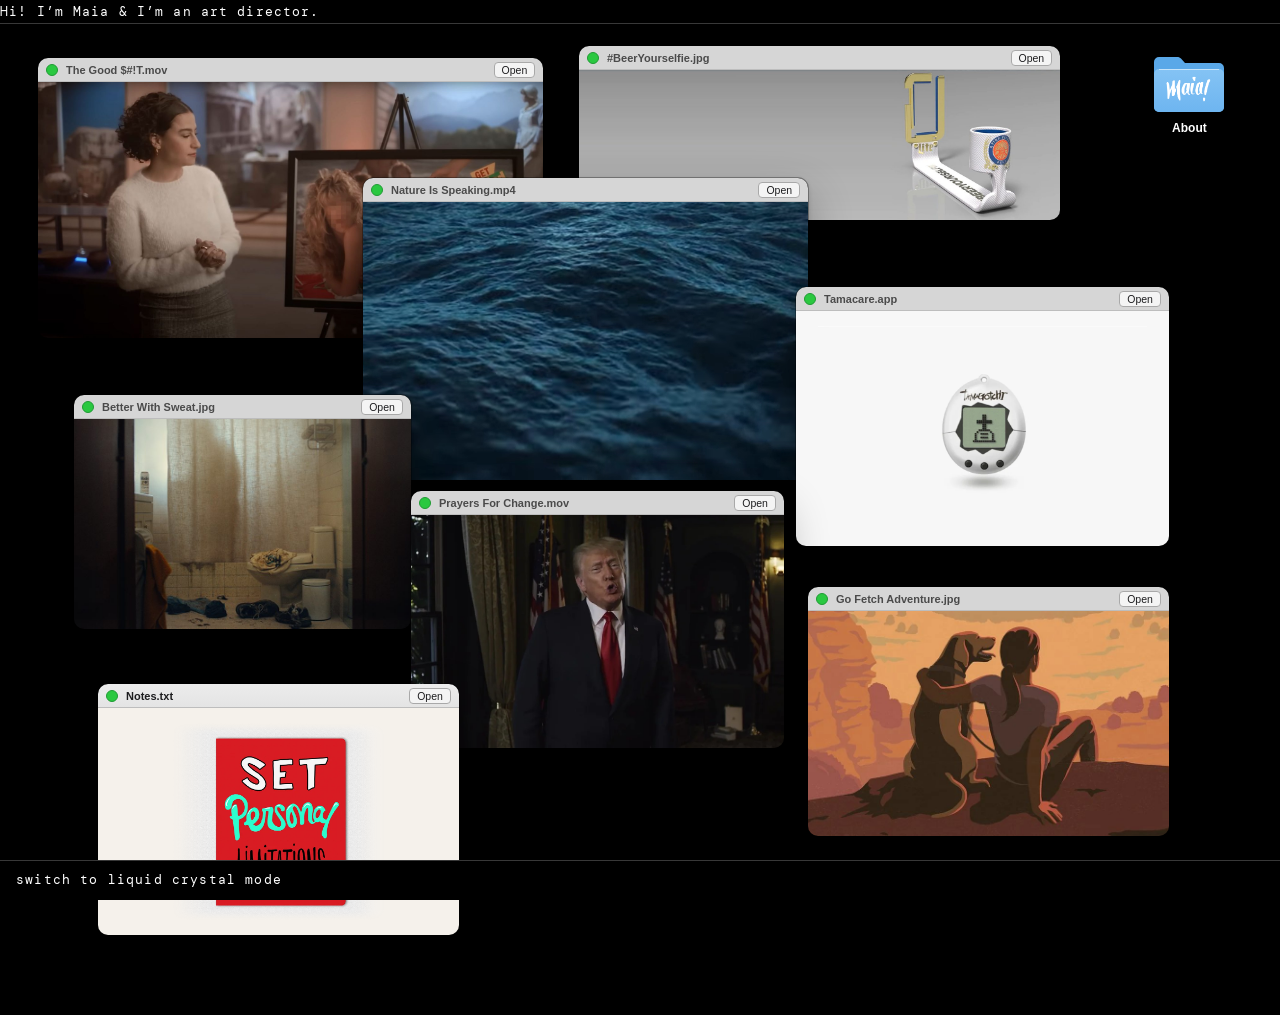
==== v2/index.html @ 5598dd08 "V2: remove the menu bar for now Co-Authored-By: Claude Opus 5.5 <noreply@anthropic.com> Claude-Sessi" ====
<!doctype html>
<html lang="en">
<head>
<meta charset="utf-8">
<meta name="viewport" content="width=device-width, initial-scale=1, viewport-fit=cover">
<title>Maia Swift Desktop</title>
<meta name="claude:viewport-fit-sides" content="cover">
<meta name="description" content="Portfolio of Maia Swift, art director. Version 2 test: every project is a window on a desktop.">
<meta name="robots" content="noindex">
<link rel="preconnect" href="https://fonts.googleapis.com">
<link rel="preconnect" href="https://fonts.gstatic.com" crossorigin>
<link href="https://fonts.googleapis.com/css2?family=DM+Mono:wght@400;500&display=swap" rel="stylesheet">
<link rel="icon" href="../favicon.ico" sizes="any">
<link rel="icon" href="../assets/icons/favicon.svg" type="image/svg+xml">
<style>
/* Layout: the site is a computer desktop. Each project is a window you can drag,
   resize or open full page; a MAIA! folder opens a TextEdit window with the About
   text. Two modes the visitor picks from the tab at the bottom, independent of the
   system theme: cathode ray (black desk, the default) and liquid crystal (inverted). */
:root {
  /* cathode ray mode */
  --desk: #000000;
  --ink: #1d1d1f;
  --muted: #6e6e73;
  --menu-fg: #1d1d1f;
  --glass: rgba(240,240,240,.94);
  --hover: rgba(0,0,0,.08);
  --chrome: #e4e4e4;
  --chrome-top: #ececec;
  --chrome-dim: #d6d6d6;
  --chrome-edge: #bdbdbd;
  --bar-fg: #4a4a4a;
  --bar-fg-front: #1d1d1f;
  --btn-bg: #f4f4f4;
  --btn-bg-hover: #ffffff;
  --btn-edge: #a9a9a9;
  --paper: #ffffff;
  --paper-fg: #111111;
  --tools: #f3f3f3;
  --tools-edge: #d0d0d0;
  --tools-fg: #3a3a3a;
  --art-filter: none;
  --art-blend: multiply;
  --select: #2f6fe4;
  --folder-back: #5aa8e8;
  --folder-front: #84c3f4;
  --folder-front-2: #6eb5f0;
  --folder-line: rgba(255,255,255,.55);
  --folder-mark: #ffffff;
  --label-fg: #ffffff;
  --tab-bg: #000000;
  --tab-fg: #ffffff;
  --tab-edge: rgba(255,255,255,.22);
  --shadow: 0 18px 44px rgba(0,0,0,.30), 0 2px 6px rgba(0,0,0,.16);
  --shadow-lift: 0 30px 70px rgba(0,0,0,.38), 0 4px 12px rgba(0,0,0,.18);
  --font-ui: -apple-system, BlinkMacSystemFont, "SF Pro Text", "Helvetica Neue", Helvetica, Arial, sans-serif;
  --font-doc: "Helvetica Neue", Helvetica, Arial, sans-serif;
  --font-type: "DM Mono", "Courier New", monospace;
  --menu-h: 0px;     /* menu bar removed for now */
  --ticker-h: 24px;
  color-scheme: light;
}
/* liquid crystal mode: everything inverted */
:root[data-mode="lcd"] {
  --desk: #ffffff;
  --ink: #f2f2f2;
  --muted: #a1a1a6;
  --menu-fg: #f2f2f2;
  --glass: rgba(22,22,24,.94);
  --hover: rgba(255,255,255,.12);
  --chrome: #2f2f31;
  --chrome-top: #3a3a3c;
  --chrome-dim: #262628;
  --chrome-edge: #111113;
  --bar-fg: #9a9a9e;
  --bar-fg-front: #f2f2f2;
  --btn-bg: #3a3a3c;
  --btn-bg-hover: #48484a;
  --btn-edge: #5a5a5e;
  --paper: #121212;
  --paper-fg: #ededed;
  --tools: #1e1e20;
  --tools-edge: #000000;
  --tools-fg: #d0d0d0;
  --art-filter: invert(1);
  --art-blend: screen;
  --label-fg: #000000;
  --tab-bg: #ffffff;
  --tab-fg: #000000;
  --tab-edge: rgba(0,0,0,.18);
}
*, *::before, *::after { box-sizing: border-box; }
html { -webkit-text-size-adjust: 100%; overflow-x: clip; }
[hidden] { display: none !important; }
body {
  margin: 0;
  min-height: 100vh;
  background: var(--desk);
  color: var(--ink);
  font-family: var(--font-ui);
  transition: background-color .3s ease;
  overflow-x: hidden;
}
img, video { display: block; max-width: 100%; }
button { font: inherit; color: inherit; }

/* ---------- Wallpaper ---------- */
.wall { position: fixed; inset: 0; z-index: 0; overflow: hidden; background: var(--desk); transition: background-color .3s ease; }
.wall img {
  position: absolute; inset: 0;
  width: 100%; height: 100%;
  max-width: none;
  object-fit: cover;
  opacity: 0;
  transition: opacity 1.6s ease;
}
.wall img.is-on { opacity: 1; }

/* ---------- Top: running text + menu bar ---------- */
.top {
  position: sticky;
  top: 0;
  z-index: 100000;
}
.ticker {
  height: calc(var(--ticker-h) + env(safe-area-inset-top, 0px));
  padding-top: env(safe-area-inset-top, 0px);
  overflow: hidden;
  background: var(--tab-bg);
  color: var(--tab-fg);
  border-bottom: 0.5px solid var(--tab-edge);
  font-family: var(--font-type);
  font-size: 12.5px;
  letter-spacing: .09em;
  white-space: nowrap;
  transition: background-color .3s ease;
}
.ticker__track {
  display: inline-flex;
  height: var(--ticker-h);
  align-items: center;
  will-change: transform;
  animation: ticker var(--ticker-dur, 30s) linear infinite;
}
.ticker__item { padding-right: 6em; }
@keyframes ticker { from { transform: translateX(0); } to { transform: translateX(-50%); } }
@media (prefers-reduced-motion: reduce) {
  .ticker__track { animation: none; padding-left: max(16px, env(safe-area-inset-left, 0px)); }
}
.menu {
  display: flex;
  align-items: center;
  gap: 18px;
  height: var(--menu-h);
  padding-left: max(16px, env(safe-area-inset-left, 0px));
  padding-right: max(16px, env(safe-area-inset-right, 0px));
  background: var(--glass);
  backdrop-filter: blur(20px) saturate(1.4);
  -webkit-backdrop-filter: blur(20px) saturate(1.4);
  font-size: 13px;
  white-space: nowrap;
  color: var(--menu-fg);
}
.menu__logo {
  width: 44px; height: 24px; flex: none;
  background: var(--menu-fg);
  -webkit-mask: url("../assets/maia.png") center / contain no-repeat;
  mask: url("../assets/maia.png") center / contain no-repeat;
}
.menu__name { font-weight: 700; }
.menu__item {
  background: none; border: 0; padding: 2px 8px; margin: 0 -8px;
  border-radius: 4px; cursor: pointer;
}
.menu__item:hover { background: var(--hover); }
.menu__spacer { flex: 1 1 auto; }
.menu__hint { color: var(--muted); }
.menu__clock { font-variant-numeric: tabular-nums; }
@media (max-width: 700px) {
  .menu { gap: 14px; font-size: 12.5px; }
  .menu__name, .menu__hint, .menu__role { display: none; }
}

/* ---------- Desk ---------- */
.desk {
  position: relative;
  z-index: 1;
  margin-left: max(16px, env(safe-area-inset-left, 0px), 3vw);
  margin-right: max(16px, env(safe-area-inset-right, 0px), 3vw);
  margin-top: 22px;
  min-height: calc(100vh - var(--menu-h) - 60px);
}

/* ---------- Desktop icon: the MAIA! folder ---------- */
.icon {
  position: absolute;
  top: 0; left: 0;
  z-index: 5;
  width: 104px;
  touch-action: none;
  display: flex;
  flex-direction: column;
  align-items: center;
  gap: 4px;
  padding: 6px 4px;
  background: none;
  border: 0;
  border-radius: 8px;
  cursor: pointer;
  user-select: none;
  -webkit-user-select: none;
}
.icon__folder { position: relative; width: 78px; height: 64px; }
.icon__folder svg { width: 100%; height: 100%; display: block; filter: drop-shadow(0 2px 3px rgba(0,0,0,.25)); }
.icon__mark {
  position: absolute;
  left: 50%; top: 58%;
  width: 46px; height: 25px;
  transform: translate(-50%, -50%);
  background: var(--folder-mark);
  -webkit-mask: url("../assets/maia.png") center / contain no-repeat;
  mask: url("../assets/maia.png") center / contain no-repeat;
}
.icon__label {
  font-size: 12px;
  font-weight: 600;
  color: var(--label-fg);
  padding: 1px 6px;
  border-radius: 4px;
  line-height: 1.3;
}
.icon.is-selected .icon__folder { background: var(--hover); outline: 1px solid var(--tab-edge); border-radius: 6px; }
.icon.is-selected .icon__label { background: var(--select); color: #fff; }
.icon.is-dragging { cursor: grabbing; }
.icon.is-dragging .icon__folder { opacity: .85; }
.icon:focus-visible { outline: 2px solid var(--select); outline-offset: 2px; }

/* ---------- Windows ---------- */
.win {
  position: absolute;
  top: 0; left: 0;
  display: flex;
  flex-direction: column;
  border-radius: 10px;
  overflow: hidden;
  background: #000;
  box-shadow: var(--shadow);
  outline: 0.5px solid rgba(0,0,0,.3);
  transition: box-shadow .2s ease, width .25s ease, transform .25s ease;
  will-change: transform;
}
.win.is-dragging { box-shadow: var(--shadow-lift); transition: box-shadow .2s ease; }
.win.is-dragging, .win.is-dragging .win__bar { cursor: grabbing; }

.win__bar {
  flex: none;
  display: flex;
  align-items: center;
  gap: 8px;
  height: 24px;
  padding: 0 8px;
  background: var(--chrome-dim);
  border-bottom: 0.5px solid var(--chrome-edge);
  font-size: 11px;
  font-weight: 600;
  color: var(--bar-fg);
  cursor: grab;
  user-select: none;
  -webkit-user-select: none;
  touch-action: none;
}
.win.is-front .win__bar { background: linear-gradient(var(--chrome-top), var(--chrome)); color: var(--bar-fg-front); }
.win__max {
  flex: none;
  position: relative;
  z-index: 4;                    /* above the corner resize handle */
  width: 12px; height: 12px;
  padding: 0;
  border: 0.5px solid #1f9a33;
  border-radius: 50%;
  background: #2ac840;
  cursor: pointer;
}
.win__max::before {              /* hit area for fingers */
  content: ""; position: absolute; inset: -8px;
}
.win__max:hover { background: #33d64a; }
.win__max:focus-visible { outline: 2px solid var(--select); outline-offset: 2px; }

/* Full page: the window fills the screen below the menu bar */
.win.is-full {
  position: fixed;
  top: calc(var(--ticker-h) + var(--menu-h) + env(safe-area-inset-top, 0px));
  left: 0; right: 0;
  bottom: calc(38px + env(safe-area-inset-bottom, 0px));   /* stops above the mode tab */
  width: auto !important;
  height: auto !important;
  transform: none !important;
  border-radius: 0;
  z-index: 99999 !important;
  transition: none;
}
.win.is-full .rz { display: none; }
.win.is-full .win__bar { cursor: default; }
.win.is-full .win__body { flex: 1 1 auto; min-height: 0; display: flex; align-items: center; justify-content: center; }
.win.is-full .win__body img, .win.is-full .win__body video { width: 100%; height: 100%; object-fit: contain; }
.win.is-full .win__body--product img { padding: 3%; }
.win--doc.is-full .doc__page { flex: 1 1 auto; min-height: 0; max-height: none; }
body.has-full { overflow: hidden; }
.win__name {
  flex: 1 1 auto;
  min-width: 0;
  white-space: nowrap;
  overflow: hidden;
  text-overflow: ellipsis;
}
.win__open {
  flex: none;
  position: relative;
  z-index: 4;
  font-weight: 500;
  font-size: 10.5px;
  color: var(--bar-fg-front);
  text-decoration: none;
  padding: 1px 7px;
  border-radius: 4px;
  border: 0.5px solid var(--btn-edge);
  background: var(--btn-bg);
}
.win__open:hover { background: var(--btn-bg-hover); }
.win__open:focus-visible, .menu__item:focus-visible {
  outline: 2px solid var(--select);
  outline-offset: 2px;
}

.win__body { position: relative; display: block; background: var(--backdrop, #000); cursor: pointer; }
.win__body img, .win__body video {
  width: 100%;
  height: auto;
  pointer-events: none;
  user-select: none;
  -webkit-user-drag: none;
}
.win__body--product img { padding: 4% 6%; }

/* ---------- TextEdit window ---------- */
.win--doc { background: var(--paper); }
.doc__tools {
  flex: none;
  display: flex;
  align-items: center;
  gap: 10px;
  height: 30px;
  padding: 0 10px;
  background: var(--tools);
  border-bottom: 0.5px solid var(--tools-edge);
  font-size: 11px;
  color: var(--tools-fg);
  overflow: hidden;
  white-space: nowrap;
  user-select: none;
  -webkit-user-select: none;
}
.doc__pick {
  border: 0.5px solid var(--btn-edge);
  border-radius: 4px;
  background: var(--paper);
  padding: 1px 6px;
}
.doc__pick::after { content: " \2304"; color: #888; }
.doc__fmt { display: inline-flex; gap: 8px; font-family: Georgia, serif; font-size: 12px; }
.doc__page {
  padding: 22px 26px 26px;
  max-height: min(62vh, 560px);
  overflow: auto;
  font-family: var(--font-doc);
  font-size: 13px;
  line-height: 1.55;
  color: var(--paper-fg);
  background: var(--paper);
  user-select: text;
}
.doc__page p { margin: 0 0 1em; max-width: 62ch; }
.doc__page p:last-child { margin-bottom: 0; }
.doc__page a { color: inherit; }
.doc__head { font-weight: 700; }
.doc__art { width: min(220px, 55%); height: auto; mix-blend-mode: var(--art-blend); filter: var(--art-filter); margin: 0 0 14px; }

/* ---------- Resize handles on every edge and corner ---------- */
.rz { position: absolute; z-index: 3; touch-action: none; }
.rz--n, .rz--s { left: 12px; right: 12px; height: 8px; }
.rz--e, .rz--w { top: 12px; bottom: 12px; width: 8px; }
.rz--n { top: 0; cursor: ns-resize; }
.rz--s { bottom: 0; cursor: ns-resize; }
.rz--e { right: 0; cursor: ew-resize; }
.rz--w { left: 0; cursor: ew-resize; }
.rz--ne, .rz--nw, .rz--se, .rz--sw { width: 16px; height: 16px; }
.rz--ne { top: 0; right: 0; cursor: nesw-resize; }
.rz--sw { bottom: 0; left: 0; cursor: nesw-resize; }
.rz--nw { top: 0; left: 0; cursor: nwse-resize; }
.rz--se { bottom: 0; right: 0; cursor: nwse-resize; }
@media (pointer: coarse) {            /* bigger targets for fingers */
  .rz--n, .rz--s { height: 14px; }
  .rz--e, .rz--w { width: 14px; }
  .rz--ne, .rz--nw, .rz--se, .rz--sw { width: 26px; height: 26px; }
}
.win.is-resizing { transition: none; box-shadow: var(--shadow-lift); }
body.is-resizing, body.is-resizing * { user-select: none; -webkit-user-select: none; }
/* The About window can be resized freely; its page fills whatever height it has */
.win--doc.is-sized .doc__page { flex: 1 1 auto; min-height: 0; max-height: none; }

/* ---------- Mode tab at the bottom ---------- */
.mode {
  position: fixed;
  left: 0; right: 0; bottom: 0;
  z-index: 100000;
  display: flex;
  padding-top: 8px;
  padding-bottom: calc(10px + env(safe-area-inset-bottom, 0px));
  padding-left: max(16px, env(safe-area-inset-left, 0px));
  padding-right: max(16px, env(safe-area-inset-right, 0px));
  background: var(--tab-bg);
  border-top: 0.5px solid var(--tab-edge);
  border-radius: 0 0 18px 18px;
  transition: background-color .3s ease;
}
.mode__btn {
  background: none;
  border: 0;
  padding: 2px 0;
  font-family: var(--font-type);
  font-size: 13px;
  letter-spacing: .09em;
  color: var(--tab-fg);
  cursor: pointer;
  text-underline-offset: 4px;
}
.mode__btn:hover { text-decoration: underline; }
.mode__btn:focus-visible { outline: 2px solid var(--select); outline-offset: 3px; }

@media (prefers-reduced-motion: reduce) {
  .win, .wall img { transition: none; }
}
</style>
</head>
<body>
  <div class="wall" id="wall" aria-hidden="true">
    <!-- Plain black for now. To bring the rotating wallpapers back, uncomment:
    <img class="is-on" src="wallpapers/canyon.jpg" alt="" width="1440" height="900">
    <img src="wallpapers/tree.jpg" alt="" width="1440" height="900" loading="lazy">
    <img src="wallpapers/snow.jpg" alt="" width="1440" height="900" loading="lazy">
    <img src="wallpapers/family.jpg" alt="" width="1440" height="900" loading="lazy">
    -->
  </div>

  <header class="top">
  <div class="ticker" role="marquee" aria-label="Hi! I&rsquo;m Maia &amp; I&rsquo;m an art director. Poetic computation is when technology is used for critical thinking and aesthetic computing.">
    <div class="ticker__track" id="tickerTrack" aria-hidden="true"></div>
  </div>
  <!-- Menu bar removed for now; a new idea for this spot to come. -->
  </header>

  <main class="desk" id="desk" aria-label="Projects">
    <button class="icon" id="folder" type="button" aria-label="Open About">
      <span class="icon__folder" aria-hidden="true">
        <svg viewBox="0 0 78 64">
          <path d="M4 10a5 5 0 0 1 5-5h18c2 0 3 .6 4.2 1.8L35 11h34a5 5 0 0 1 5 5v39a5 5 0 0 1-5 5H9a5 5 0 0 1-5-5z" fill="var(--folder-back)"/>
          <defs><linearGradient id="ff" x1="0" y1="0" x2="0" y2="1"><stop offset="0" stop-color="var(--folder-front)"/><stop offset="1" stop-color="var(--folder-front-2)"/></linearGradient></defs>
          <path d="M4 22a5 5 0 0 1 5-5h60a5 5 0 0 1 5 5v33a5 5 0 0 1-5 5H9a5 5 0 0 1-5-5z" fill="url(#ff)"/>
          <path d="M9 17.5h60" stroke="var(--folder-line)" stroke-width="1"/>
        </svg>
        <span class="icon__mark"></span>
      </span>
      <span class="icon__label">About</span>
    </button>

    <article class="win" data-id="good">
      <div class="win__bar"><button class="win__max" type="button" aria-label="Full page" aria-pressed="false"></button>
        <span class="win__name">The Good $#!T.mov</span>
        <a class="win__open" href="../projects/the-good-shit.html">Open</a></div>
      <a class="win__body" href="../projects/the-good-shit.html" tabindex="-1"><img src="../assets/projects/the-good-shit.jpg" alt="The Good $#!T: a history lesson, but make it Miller Time" width="1600" height="812"></a>
    </article>

    <article class="win" data-id="nature">
      <div class="win__bar"><button class="win__max" type="button" aria-label="Full page" aria-pressed="false"></button>
        <span class="win__name">Nature Is Speaking.mp4</span>
        <a class="win__open" href="../projects/nature-is-speaking.html">Open</a></div>
      <a class="win__body" href="../projects/nature-is-speaking.html" tabindex="-1">
        <video autoplay muted loop playsinline preload="auto" poster="../assets/projects/nature-is-speaking.jpg" width="750" height="468" aria-label="Nature Is Speaking">
          <source src="../assets/projects/nature-is-speaking.webm" type="video/webm">
          <source src="../assets/projects/nature-is-speaking.mp4" type="video/mp4">
        </video></a>
    </article>

    <article class="win" data-id="beer">
      <div class="win__bar"><button class="win__max" type="button" aria-label="Full page" aria-pressed="false"></button>
        <span class="win__name">#BeerYourselfie.jpg</span>
        <a class="win__open" href="../projects/beeryourselfie.html">Open</a></div>
      <a class="win__body" href="../projects/beeryourselfie.html" tabindex="-1"><img src="../assets/projects/beeryourselfie.jpg" alt="#BeerYourselfie: a selfie stick with a beer on it" width="1500" height="468"></a>
    </article>

    <article class="win" data-id="sweat">
      <div class="win__bar"><button class="win__max" type="button" aria-label="Full page" aria-pressed="false"></button>
        <span class="win__name">Better With Sweat.jpg</span>
        <a class="win__open" href="../projects/better-with-sweat.html">Open</a></div>
      <a class="win__body" href="../projects/better-with-sweat.html" tabindex="-1"><img src="../assets/projects/better-with-sweat.jpg" alt="Better With Sweat: the best reward for hard work" width="750" height="468"></a>
    </article>

    <article class="win" data-id="prayers">
      <div class="win__bar"><button class="win__max" type="button" aria-label="Full page" aria-pressed="false"></button>
        <span class="win__name">Prayers For Change.mov</span>
        <a class="win__open" href="../projects/prayers-for-change.html">Open</a></div>
      <a class="win__body" href="../projects/prayers-for-change.html" tabindex="-1"><img src="../assets/projects/prayers-for-change.jpg" alt="Prayers For Change: now thoughts and prayers can create real change" width="1000" height="625"></a>
    </article>

    <article class="win" data-id="tama">
      <div class="win__bar"><button class="win__max" type="button" aria-label="Full page" aria-pressed="false"></button>
        <span class="win__name">Tamacare.app</span>
        <a class="win__open" href="../projects/tamacare.html">Open</a></div>
      <a class="win__body win__body--product" href="../projects/tamacare.html" tabindex="-1" style="--backdrop:#f7f7f7"><img src="../assets/projects/tamacare.png" alt="Tamacare: a digital resource for virtual parents" width="1000" height="625"></a>
    </article>

    <article class="win" data-id="fetch">
      <div class="win__bar"><button class="win__max" type="button" aria-label="Full page" aria-pressed="false"></button>
        <span class="win__name">Go Fetch Adventure.jpg</span>
        <a class="win__open" href="../projects/go-fetch-adventure.html">Open</a></div>
      <a class="win__body" href="../projects/go-fetch-adventure.html" tabindex="-1"><img src="../assets/projects/go-fetch-adventure.jpg" alt="Go Fetch Adventure: this isn't a pound, it's a vacation destination" width="750" height="468"></a>
    </article>

    <article class="win" data-id="notes">
      <div class="win__bar"><button class="win__max" type="button" aria-label="Full page" aria-pressed="false"></button>
        <span class="win__name">Notes.txt</span>
        <a class="win__open" href="../projects/notes.html">Open</a></div>
      <a class="win__body win__body--product" href="../projects/notes.html" tabindex="-1" style="--backdrop:#f5f1eb"><img src="../assets/projects/notes.png" alt="Notes: daily reminders turned full-on philosophy" width="1148" height="717"></a>
    </article>

    <article class="win win--doc" data-id="about" hidden aria-label="About Maia">
      <div class="win__bar"><button class="win__max" type="button" aria-label="Full page" aria-pressed="false"></button>
        <span class="win__name">About Maia.rtf</span></div>
      <div class="doc__tools" aria-hidden="true">
        <span class="doc__pick">Helvetica Neue</span>
        <span class="doc__pick">Regular</span>
        <span class="doc__pick">13</span>
        <span class="doc__fmt"><b>B</b><i>I</i><u>U</u></span>
      </div>
      <div class="doc__page">
        <img class="doc__art" src="../assets/side.png" alt="Line drawing of Maia in sunglasses" width="900" height="695" loading="lazy">
        <p class="doc__head">I&rsquo;m an art director &amp; this is my portfolio.</p>
        <p>Born into a family of artists and writers sparked a lifelong obsession with the human&nbsp;condition.</p>
        <p>Outside of advertising I host figure drawing classes, curate heirlooms, wander off-grid, and get into &lsquo;good&nbsp;trouble.&rsquo;</p>
        <p>I started my career at TBWA\MAL under the direction of Lee Clow after being awarded the &lsquo;Lee Clow Endowed&rsquo; scholarship at Art Center College of Design in Pasadena, and eventually joined the team at Chiat\Day in LA. Since then, I&rsquo;ve popped over to the East Coast, working at JWT, Digitas, DDB, Grey NY, and remote gigs across the UK and&nbsp;Europe.</p>
        <p>Say hi: <a href="mailto:maia.swift@gmail.com">maia.swift@gmail.com</a></p>
      </div>
    </article>
  </main>


<footer class="mode">
    <button class="mode__btn" id="modeBtn" type="button">switch to liquid crystal mode</button>
  </footer>

<script>
/* Running text across the top. Lines run in turn: each one starts at the right
   edge as the one before is almost off the left edge. Add more lines here. */
var TICKER = [
  'Hi! I\u2019m Maia & I\u2019m an art director.',
  'Poetic computation is when technology is used for critical thinking and aesthetic computing.'
];
(function () {
  var track = document.getElementById('tickerTrack');
  function build() {
    track.textContent = '';
    var half = document.createElement('span');
    half.style.display = 'inline-flex';
    track.appendChild(half);
    /* fill at least one screen width, then duplicate so the loop is seamless */
    var gap = Math.max(96, window.innerWidth - 120);   /* the previous line has ~120px left on screen */
    var guard = 0;
    do {
      TICKER.forEach(function (t) {
        var i = document.createElement('span');
        i.className = 'ticker__item';
        i.style.paddingRight = gap + 'px';
        i.textContent = t;
        half.appendChild(i);
      });
    } while (half.offsetWidth < window.innerWidth && ++guard < 50);
    track.appendChild(half.cloneNode(true));
    track.style.setProperty('--ticker-dur', (half.offsetWidth / 70) + 's');   /* 70px per second */
  }
  build();
  var rt;
  window.addEventListener('resize', function () { clearTimeout(rt); rt = setTimeout(build, 200); });
  if (document.fonts && document.fonts.ready) document.fonts.ready.then(build);
})();
(function () {
  var desk = document.getElementById('desk');
  var folder = document.getElementById('folder');
  var about = desk.querySelector('[data-id="about"]');
  var wins = Array.prototype.slice.call(desk.querySelectorAll('.win'));
  var reduceMotion = window.matchMedia && window.matchMedia('(prefers-reduced-motion: reduce)').matches;
  var z = 10;

  /* Layouts in % of desk width: [left, top, width]. Listed bottom to top.
     The wide layout keeps the top-right corner clear for the folder. */
  var WIDE = {
    good:    [0,   1,  42],
    beer:    [45,  0,  40],
    nature:  [27, 11,  37],
    sweat:   [3,  29,  28],
    tama:    [63, 20,  31],
    prayers: [31, 37,  31],
    fetch:   [64, 45,  30],
    notes:   [5,  53,  30]
  };
  var NARROW = {      /* starts below the folder */
    good:    [0,    0, 94],
    nature:  [6,   40, 94],
    beer:    [0,   82, 94],
    sweat:   [6,  108, 92],
    prayers: [0,  152, 92],
    tama:    [6,  196, 94],
    fetch:   [0,  242, 92],
    notes:   [6,  286, 94]
  };
  var ORDER = ['good','beer','nature','sweat','tama','prayers','fetch','notes'];
  var mode = null;

  function isNarrow() { return desk.clientWidth < 700; }

  function place(reset) {
    var W = desk.clientWidth;
    var narrow = isNarrow();
    var newMode = narrow ? 'narrow' : 'wide';
    if (!reset && newMode === mode) { fitDesk(); return; }
    mode = newMode;
    var L = narrow ? NARROW : WIDE;
    var offset = narrow ? 112 : 0;
    setPos(folder, narrow ? -4 : W - 104, 0);
    folder.style.zIndex = 5;
    ORDER.forEach(function (id, i) {
      var w = desk.querySelector('[data-id="' + id + '"]');
      var p = L[id];
      w.style.width = (p[2] * W / 100) + 'px';
      setPos(w, p[0] * W / 100, p[1] * W / 100 + offset);
      w.style.zIndex = 10 + i;
    });
    wins.forEach(function (o) { o.classList.remove('is-full'); });
    document.body.classList.remove('has-full');
    about.hidden = true;
    about.style.height = '';
    about.classList.remove('is-sized');
    z = 10 + ORDER.length;
    front(desk.querySelector('[data-id="notes"]'));
    fitDesk();
  }

  function setPos(w, x, y) {
    w._x = x; w._y = y;
    w.style.transform = 'translate(' + Math.round(x) + 'px,' + Math.round(y) + 'px)';
  }

  function fitDesk() {
    var bottom = 0;
    wins.forEach(function (w) {
      if (w.hidden) return;
      bottom = Math.max(bottom, w._y + w.offsetHeight);
    });
    bottom = Math.max(bottom, folder._y + folder.offsetHeight);
    desk.style.height = (bottom + 80) + 'px';
  }

  function front(w) {
    wins.forEach(function (o) { o.classList.remove('is-front'); });
    w.style.zIndex = ++z;
    w.classList.add('is-front');
  }

  /* Drag by the title bar with any pointer; with a mouse, the whole window. */
  var drag = null;
  var lastPointer = 'mouse';
  document.addEventListener('pointerdown', function (e) { lastPointer = e.pointerType; }, true);
  wins.forEach(function (w) {
    w.addEventListener('pointerdown', function (e) {
      front(w);
      folder.classList.remove('is-selected');
      if (e.target.closest('.rz, .win__open, .win__max, .doc__page') || w.classList.contains('is-full')) return;
      var onBar = !!e.target.closest('.win__bar');
      if (!onBar && e.pointerType !== 'mouse') return;
      if (e.button !== 0) return;
      drag = { w: w, sx: e.clientX, sy: e.clientY, ox: w._x, oy: w._y, moved: false, id: e.pointerId };
      w.setPointerCapture(e.pointerId);
      e.preventDefault();
    });
    w.addEventListener('pointermove', function (e) {
      if (!drag || drag.w !== w || e.pointerId !== drag.id) return;
      var dx = e.clientX - drag.sx, dy = e.clientY - drag.sy;
      if (!drag.moved && Math.abs(dx) + Math.abs(dy) < 4) return;
      drag.moved = true;
      w.classList.add('is-dragging');
      var W = desk.clientWidth;
      var x = Math.min(Math.max(drag.ox + dx, -w.offsetWidth * 0.6), W - w.offsetWidth * 0.4);
      var y = Math.max(drag.oy + dy, 0);
      setPos(w, x, y);
      fitDesk();
    });
    function end(e) {
      if (!drag || drag.w !== w) return;
      var d = drag; drag = null;
      w.classList.remove('is-dragging');
      /* A click on the picture without dragging opens the project. */
      if (!d.moved && e.type === 'pointerup' && !e.target.closest('.win__bar')) {
        var link = w.querySelector('.win__body[href]');
        if (link) window.location.href = link.getAttribute('href');
      }
    }
    w.addEventListener('pointerup', end);
    w.addEventListener('pointercancel', end);
    var body = w.querySelector('.win__body[href]');
    /* Mouse clicks are handled above; keyboard activation (detail 0) still follows the link. */
    if (body) body.addEventListener('click', function (e) {
      /* Mouse clicks are handled on pointerup; touch taps and keyboard follow the link. */
      if (e.detail !== 0 && lastPointer === 'mouse' && !w.classList.contains('is-full')) e.preventDefault();
    });

    addHandles(w);
    w.querySelector('.win__max').addEventListener('click', function () { toggleFull(w); });
  });

  /* The green dot: fill the screen, tap again (or press Esc) to go back. */
  function toggleFull(w) {
    var on = !w.classList.contains('is-full');
    wins.forEach(function (o) {
      o.classList.remove('is-full');
      o.querySelector('.win__max').setAttribute('aria-pressed', 'false');
    });
    if (on) {
      w.classList.add('is-full');
      w.querySelector('.win__max').setAttribute('aria-pressed', 'true');
      front(w);
    }
    document.body.classList.toggle('has-full', on);
    w.querySelector('.win__max').setAttribute('aria-label', on ? 'Exit full page' : 'Full page');
  }
  document.addEventListener('keydown', function (e) {
    if (e.key !== 'Escape') return;
    var full = desk.querySelector('.win.is-full');
    if (full) toggleFull(full);
  });

  /* Resizing: grab any edge or corner. Picture windows keep their proportions;
     the About window stretches freely. The opposite edge stays put. */
  var MIN_W = 180;
  function addHandles(w) {
    ['n','s','e','w','ne','nw','se','sw'].forEach(function (dir) {
      var h = document.createElement('span');
      h.className = 'rz rz--' + dir;
      h.setAttribute('aria-hidden', 'true');
      h.addEventListener('pointerdown', function (e) { startResize(e, w, dir); });
      w.appendChild(h);
    });
  }
  var rs = null;
  function startResize(e, w, dir) {
    if (e.button !== 0) return;
    e.preventDefault();
    e.stopPropagation();
    front(w);
    rs = { w: w, dir: dir, sx: e.clientX, sy: e.clientY,
           x: w._x, y: w._y, cw: w.offsetWidth, ch: w.offsetHeight,
           free: w === about, id: e.pointerId, el: e.currentTarget };
    rs.ratio = rs.cw / rs.ch;
    rs.el.setPointerCapture(e.pointerId);
    w.classList.add('is-resizing');
    document.body.classList.add('is-resizing');
    rs.el.addEventListener('pointermove', onResize);
    rs.el.addEventListener('pointerup', endResize);
    rs.el.addEventListener('pointercancel', endResize);
  }
  function onResize(e) {
    if (!rs || e.pointerId !== rs.id) return;
    var d = rs.dir, dx = e.clientX - rs.sx, dy = e.clientY - rs.sy;
    var W = desk.clientWidth;
    var hasE = d.indexOf('e') > -1, hasW = d.indexOf('w') > -1;
    var hasN = d.indexOf('n') > -1, hasS = d.indexOf('s') > -1;
    var nw = rs.cw, nh = rs.ch;
    if (hasE) nw = rs.cw + dx;
    if (hasW) nw = rs.cw - dx;
    if (hasS) nh = rs.ch + dy;
    if (hasN) nh = rs.ch - dy;
    if (!rs.free) {
      /* keep proportions: follow whichever direction moved further */
      var fromH = nh * rs.ratio;
      if (!(hasE || hasW)) nw = fromH;
      else if ((hasN || hasS) && Math.abs(fromH - rs.cw) > Math.abs(nw - rs.cw)) nw = fromH;
    }
    nw = Math.max(MIN_W, Math.min(nw, W));
    if (rs.free) nh = Math.max(160, nh); else nh = nw / rs.ratio;
    var x = hasW ? rs.x + (rs.cw - nw) : rs.x;
    var y = hasN ? rs.y + (rs.ch - nh) : rs.y;
    if (y < 0) {                       /* stop at the top of the desk */
      y = 0;
      nh = rs.y + rs.ch;
      if (!rs.free) { nw = nh * rs.ratio; if (hasW) x = rs.x + (rs.cw - nw); }
    }
    rs.w.style.width = nw + 'px';
    if (rs.free) { rs.w.style.height = nh + 'px'; rs.w.classList.add('is-sized'); }
    setPos(rs.w, x, y);
    fitDesk();
  }
  function endResize(e) {
    if (!rs || e.pointerId !== rs.id) return;
    rs.w.classList.remove('is-resizing');
    document.body.classList.remove('is-resizing');
    rs.el.removeEventListener('pointermove', onResize);
    rs.el.removeEventListener('pointerup', endResize);
    rs.el.removeEventListener('pointercancel', endResize);
    rs = null;
  }

  /* The folder: drag it anywhere on the desk; a click or tap without dragging
     (or Enter on the keyboard) opens the About window next to it. */
  function openAbout() {
    folder.classList.remove('is-selected');
    var W = desk.clientWidth;
    var width = Math.min(W, 560);
    if (about.hidden) {
      about.style.width = width + 'px';
      about.style.height = '';
      about.classList.remove('is-sized');
    } else {
      width = about.offsetWidth;
    }
    about.hidden = false;
    var x, y;
    if (isNarrow()) {
      x = (W - width) / 2;
      y = folder._y + folder.offsetHeight + 8;
    } else {
      var fx = folder._x, fw = folder.offsetWidth;
      x = fx + fw / 2 > W / 2 ? fx - width - 12 : fx + fw + 12;
      x = Math.min(Math.max(0, x), W - width);
      y = folder._y;
    }
    var viewTop = window.scrollY - desk.offsetTop + 12;
    var viewBottom = viewTop + window.innerHeight - about.offsetHeight - 90;
    y = Math.max(0, Math.min(Math.max(y, viewTop), Math.max(viewTop, viewBottom)));
    setPos(about, x, y);
    front(about);
    fitDesk();
  }
  var fdrag = null;
  folder.addEventListener('pointerdown', function (e) {
    if (e.button !== 0) return;
    e.stopPropagation();
    e.preventDefault();
    folder.classList.add('is-selected');
    folder.style.zIndex = ++z;
    fdrag = { sx: e.clientX, sy: e.clientY, ox: folder._x, oy: folder._y, moved: false, id: e.pointerId };
    folder.setPointerCapture(e.pointerId);
  });
  folder.addEventListener('pointermove', function (e) {
    if (!fdrag || e.pointerId !== fdrag.id) return;
    var dx = e.clientX - fdrag.sx, dy = e.clientY - fdrag.sy;
    if (!fdrag.moved && Math.abs(dx) + Math.abs(dy) < 5) return;
    fdrag.moved = true;
    folder.classList.add('is-dragging');
    var W = desk.clientWidth;
    setPos(folder, Math.min(Math.max(fdrag.ox + dx, -10), W - folder.offsetWidth + 10), Math.max(fdrag.oy + dy, 0));
    fitDesk();
  });
  function endFolder(e) {
    if (!fdrag || e.pointerId !== fdrag.id) return;
    var moved = fdrag.moved;
    fdrag = null;
    folder.classList.remove('is-dragging');
    if (!moved && e.type === 'pointerup') openAbout();
  }
  folder.addEventListener('pointerup', endFolder);
  folder.addEventListener('pointercancel', endFolder);
  folder.addEventListener('click', function (e) { if (e.detail === 0) openAbout(); });   /* keyboard */
  document.addEventListener('pointerdown', function (e) {
    if (!e.target.closest('#folder')) folder.classList.remove('is-selected');
  });

  /* Wallpaper rotation */
  var walls = Array.prototype.slice.call(document.querySelectorAll('#wall img'));
  var current = 0;
  function nextWall() {
    if (walls.length < 2) return;
    walls[current].classList.remove('is-on');
    current = (current + 1) % walls.length;
    walls[current].loading = 'eager';
    walls[current].classList.add('is-on');
  }
  var timer = (reduceMotion || walls.length < 2) ? null : setInterval(nextWall, 9000);


  /* Cathode ray (black) / liquid crystal (inverted) mode, remembered per visitor */
  var root = document.documentElement;
  var modeBtn = document.getElementById('modeBtn');
  function setMode(m) {
    if (m === 'lcd') root.setAttribute('data-mode', 'lcd'); else root.removeAttribute('data-mode');
    modeBtn.textContent = m === 'lcd' ? 'switch to cathode ray mode' : 'switch to liquid crystal mode';
    try { localStorage.setItem('maia-mode', m); } catch (e) {}
  }
  var saved = 'crt';
  try { saved = localStorage.getItem('maia-mode') || 'crt'; } catch (e) {}
  setMode(saved);
  modeBtn.addEventListener('click', function () {
    setMode(root.getAttribute('data-mode') === 'lcd' ? 'crt' : 'lcd');
  });

  var t;
  window.addEventListener('resize', function () { clearTimeout(t); t = setTimeout(function () { place(false); }, 120); });
  window.addEventListener('load', fitDesk);
  place(true);
})();
</script>
</body>
</html>
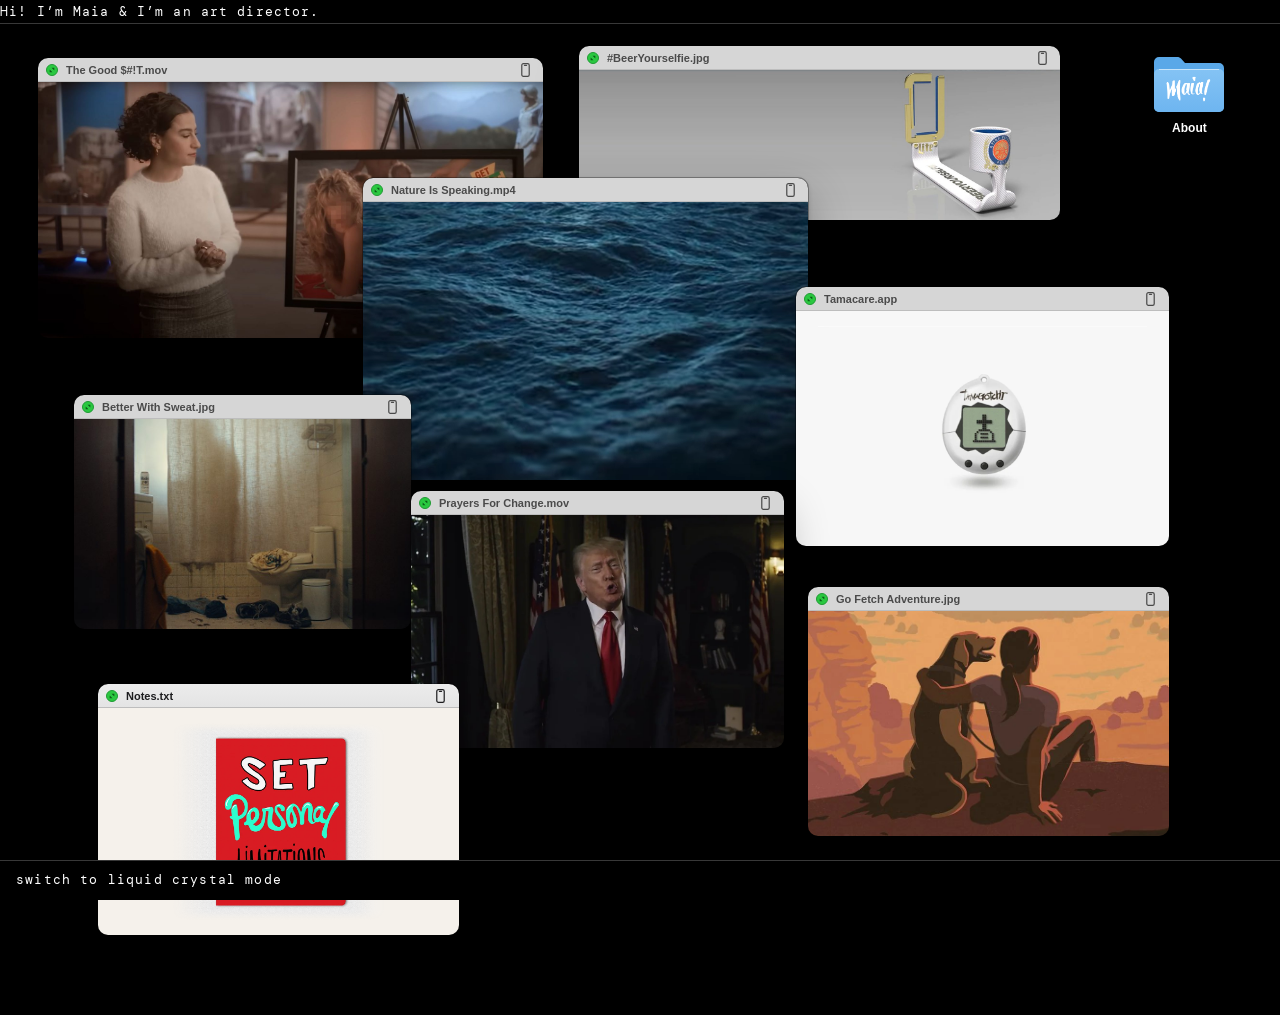
==== commit b3f35c62: "V2: expand icon + phone-view toggle in title bars; remember each visitor's layout Co-Authored-By: Cl" ====
--- a/v2/index.html
+++ b/v2/index.html
@@ -284,8 +284,8 @@
 .win__max::before {              /* hit area for fingers */
   content: ""; position: absolute; inset: -8px;
 }
+.win__max svg { position: absolute; inset: 0; width: 100%; height: 100%; fill: #0b5c17; }
 .win__max:hover { background: #33d64a; }
-.win__max:focus-visible { outline: 2px solid var(--select); outline-offset: 2px; }
 
 /* Full page: the window fills the screen below the menu bar */
 .win.is-full {
@@ -307,6 +307,13 @@
 .win.is-full .win__body--product img { padding: 3%; }
 .win--doc.is-full .doc__page { flex: 1 1 auto; min-height: 0; max-height: none; }
 body.has-full { overflow: hidden; }
+
+/* Mobile view: the window turns phone-shaped and shows the project page at phone width */
+.win__phone { display: none; flex: 1 1 auto; min-height: 0; background: #fff; }
+.win__phone iframe { display: block; width: 100%; height: 100%; border: 0; }
+.win.is-mobile .win__body { display: none; }
+.win.is-mobile .win__phone { display: block; }
+.win.is-dragging .win__phone iframe, .win.is-resizing .win__phone iframe { pointer-events: none; }
 .win__name {
   flex: 1 1 auto;
   min-width: 0;
@@ -314,21 +321,26 @@
   overflow: hidden;
   text-overflow: ellipsis;
 }
-.win__open {
+.win__mobile {
   flex: none;
   position: relative;
-  z-index: 4;
-  font-weight: 500;
-  font-size: 10.5px;
-  color: var(--bar-fg-front);
-  text-decoration: none;
-  padding: 1px 7px;
+  z-index: 4;                    /* above the corner resize handle */
+  display: grid;
+  place-items: center;
+  width: 20px; height: 18px;
+  padding: 0;
+  border: 0;
   border-radius: 4px;
-  border: 0.5px solid var(--btn-edge);
-  background: var(--btn-bg);
-}
-.win__open:hover { background: var(--btn-bg-hover); }
-.win__open:focus-visible, .menu__item:focus-visible {
+  background: none;
+  color: var(--bar-fg);
+  cursor: pointer;
+}
+.win__mobile::before { content: ""; position: absolute; inset: -4px; }
+.win__mobile svg { width: 9px; height: 14px; fill: none; stroke: currentColor; stroke-width: 1.4; stroke-linecap: round; }
+.win.is-front .win__mobile { color: var(--bar-fg-front); }
+.win__mobile:hover { background: var(--hover); }
+.win .win__mobile[aria-pressed="true"] { background: var(--bar-fg-front); color: var(--chrome); }
+.win__mobile:focus-visible, .win__max:focus-visible {
   outline: 2px solid var(--select);
   outline-offset: 2px;
 }
@@ -475,16 +487,16 @@
     </button>
 
     <article class="win" data-id="good">
-      <div class="win__bar"><button class="win__max" type="button" aria-label="Full page" aria-pressed="false"></button>
+      <div class="win__bar"><button class="win__max" type="button" aria-label="Full page" aria-pressed="false"><svg viewBox="0 0 12 12" aria-hidden="true"><path d="M3.2 8.8V5.4l3.4 3.4zM8.8 3.2v3.4L5.4 3.2z"/></svg></button>
         <span class="win__name">The Good $#!T.mov</span>
-        <a class="win__open" href="../projects/the-good-shit.html">Open</a></div>
+        <button class="win__mobile" type="button" aria-label="Mobile view" aria-pressed="false" data-src="../projects/the-good-shit.html"><svg viewBox="0 0 10 16" aria-hidden="true"><rect x="0.75" y="0.75" width="8.5" height="14.5" rx="1.8"/><path d="M3.8 2.6h2.4"/></svg></button></div>
       <a class="win__body" href="../projects/the-good-shit.html" tabindex="-1"><img src="../assets/projects/the-good-shit.jpg" alt="The Good $#!T: a history lesson, but make it Miller Time" width="1600" height="812"></a>
     </article>
 
     <article class="win" data-id="nature">
-      <div class="win__bar"><button class="win__max" type="button" aria-label="Full page" aria-pressed="false"></button>
+      <div class="win__bar"><button class="win__max" type="button" aria-label="Full page" aria-pressed="false"><svg viewBox="0 0 12 12" aria-hidden="true"><path d="M3.2 8.8V5.4l3.4 3.4zM8.8 3.2v3.4L5.4 3.2z"/></svg></button>
         <span class="win__name">Nature Is Speaking.mp4</span>
-        <a class="win__open" href="../projects/nature-is-speaking.html">Open</a></div>
+        <button class="win__mobile" type="button" aria-label="Mobile view" aria-pressed="false" data-src="../projects/nature-is-speaking.html"><svg viewBox="0 0 10 16" aria-hidden="true"><rect x="0.75" y="0.75" width="8.5" height="14.5" rx="1.8"/><path d="M3.8 2.6h2.4"/></svg></button></div>
       <a class="win__body" href="../projects/nature-is-speaking.html" tabindex="-1">
         <video autoplay muted loop playsinline preload="auto" poster="../assets/projects/nature-is-speaking.jpg" width="750" height="468" aria-label="Nature Is Speaking">
           <source src="../assets/projects/nature-is-speaking.webm" type="video/webm">
@@ -493,49 +505,49 @@
     </article>
 
     <article class="win" data-id="beer">
-      <div class="win__bar"><button class="win__max" type="button" aria-label="Full page" aria-pressed="false"></button>
+      <div class="win__bar"><button class="win__max" type="button" aria-label="Full page" aria-pressed="false"><svg viewBox="0 0 12 12" aria-hidden="true"><path d="M3.2 8.8V5.4l3.4 3.4zM8.8 3.2v3.4L5.4 3.2z"/></svg></button>
         <span class="win__name">#BeerYourselfie.jpg</span>
-        <a class="win__open" href="../projects/beeryourselfie.html">Open</a></div>
+        <button class="win__mobile" type="button" aria-label="Mobile view" aria-pressed="false" data-src="../projects/beeryourselfie.html"><svg viewBox="0 0 10 16" aria-hidden="true"><rect x="0.75" y="0.75" width="8.5" height="14.5" rx="1.8"/><path d="M3.8 2.6h2.4"/></svg></button></div>
       <a class="win__body" href="../projects/beeryourselfie.html" tabindex="-1"><img src="../assets/projects/beeryourselfie.jpg" alt="#BeerYourselfie: a selfie stick with a beer on it" width="1500" height="468"></a>
     </article>
 
     <article class="win" data-id="sweat">
-      <div class="win__bar"><button class="win__max" type="button" aria-label="Full page" aria-pressed="false"></button>
+      <div class="win__bar"><button class="win__max" type="button" aria-label="Full page" aria-pressed="false"><svg viewBox="0 0 12 12" aria-hidden="true"><path d="M3.2 8.8V5.4l3.4 3.4zM8.8 3.2v3.4L5.4 3.2z"/></svg></button>
         <span class="win__name">Better With Sweat.jpg</span>
-        <a class="win__open" href="../projects/better-with-sweat.html">Open</a></div>
+        <button class="win__mobile" type="button" aria-label="Mobile view" aria-pressed="false" data-src="../projects/better-with-sweat.html"><svg viewBox="0 0 10 16" aria-hidden="true"><rect x="0.75" y="0.75" width="8.5" height="14.5" rx="1.8"/><path d="M3.8 2.6h2.4"/></svg></button></div>
       <a class="win__body" href="../projects/better-with-sweat.html" tabindex="-1"><img src="../assets/projects/better-with-sweat.jpg" alt="Better With Sweat: the best reward for hard work" width="750" height="468"></a>
     </article>
 
     <article class="win" data-id="prayers">
-      <div class="win__bar"><button class="win__max" type="button" aria-label="Full page" aria-pressed="false"></button>
+      <div class="win__bar"><button class="win__max" type="button" aria-label="Full page" aria-pressed="false"><svg viewBox="0 0 12 12" aria-hidden="true"><path d="M3.2 8.8V5.4l3.4 3.4zM8.8 3.2v3.4L5.4 3.2z"/></svg></button>
         <span class="win__name">Prayers For Change.mov</span>
-        <a class="win__open" href="../projects/prayers-for-change.html">Open</a></div>
+        <button class="win__mobile" type="button" aria-label="Mobile view" aria-pressed="false" data-src="../projects/prayers-for-change.html"><svg viewBox="0 0 10 16" aria-hidden="true"><rect x="0.75" y="0.75" width="8.5" height="14.5" rx="1.8"/><path d="M3.8 2.6h2.4"/></svg></button></div>
       <a class="win__body" href="../projects/prayers-for-change.html" tabindex="-1"><img src="../assets/projects/prayers-for-change.jpg" alt="Prayers For Change: now thoughts and prayers can create real change" width="1000" height="625"></a>
     </article>
 
     <article class="win" data-id="tama">
-      <div class="win__bar"><button class="win__max" type="button" aria-label="Full page" aria-pressed="false"></button>
+      <div class="win__bar"><button class="win__max" type="button" aria-label="Full page" aria-pressed="false"><svg viewBox="0 0 12 12" aria-hidden="true"><path d="M3.2 8.8V5.4l3.4 3.4zM8.8 3.2v3.4L5.4 3.2z"/></svg></button>
         <span class="win__name">Tamacare.app</span>
-        <a class="win__open" href="../projects/tamacare.html">Open</a></div>
+        <button class="win__mobile" type="button" aria-label="Mobile view" aria-pressed="false" data-src="../projects/tamacare.html"><svg viewBox="0 0 10 16" aria-hidden="true"><rect x="0.75" y="0.75" width="8.5" height="14.5" rx="1.8"/><path d="M3.8 2.6h2.4"/></svg></button></div>
       <a class="win__body win__body--product" href="../projects/tamacare.html" tabindex="-1" style="--backdrop:#f7f7f7"><img src="../assets/projects/tamacare.png" alt="Tamacare: a digital resource for virtual parents" width="1000" height="625"></a>
     </article>
 
     <article class="win" data-id="fetch">
-      <div class="win__bar"><button class="win__max" type="button" aria-label="Full page" aria-pressed="false"></button>
+      <div class="win__bar"><button class="win__max" type="button" aria-label="Full page" aria-pressed="false"><svg viewBox="0 0 12 12" aria-hidden="true"><path d="M3.2 8.8V5.4l3.4 3.4zM8.8 3.2v3.4L5.4 3.2z"/></svg></button>
         <span class="win__name">Go Fetch Adventure.jpg</span>
-        <a class="win__open" href="../projects/go-fetch-adventure.html">Open</a></div>
+        <button class="win__mobile" type="button" aria-label="Mobile view" aria-pressed="false" data-src="../projects/go-fetch-adventure.html"><svg viewBox="0 0 10 16" aria-hidden="true"><rect x="0.75" y="0.75" width="8.5" height="14.5" rx="1.8"/><path d="M3.8 2.6h2.4"/></svg></button></div>
       <a class="win__body" href="../projects/go-fetch-adventure.html" tabindex="-1"><img src="../assets/projects/go-fetch-adventure.jpg" alt="Go Fetch Adventure: this isn't a pound, it's a vacation destination" width="750" height="468"></a>
     </article>
 
     <article class="win" data-id="notes">
-      <div class="win__bar"><button class="win__max" type="button" aria-label="Full page" aria-pressed="false"></button>
+      <div class="win__bar"><button class="win__max" type="button" aria-label="Full page" aria-pressed="false"><svg viewBox="0 0 12 12" aria-hidden="true"><path d="M3.2 8.8V5.4l3.4 3.4zM8.8 3.2v3.4L5.4 3.2z"/></svg></button>
         <span class="win__name">Notes.txt</span>
-        <a class="win__open" href="../projects/notes.html">Open</a></div>
+        <button class="win__mobile" type="button" aria-label="Mobile view" aria-pressed="false" data-src="../projects/notes.html"><svg viewBox="0 0 10 16" aria-hidden="true"><rect x="0.75" y="0.75" width="8.5" height="14.5" rx="1.8"/><path d="M3.8 2.6h2.4"/></svg></button></div>
       <a class="win__body win__body--product" href="../projects/notes.html" tabindex="-1" style="--backdrop:#f5f1eb"><img src="../assets/projects/notes.png" alt="Notes: daily reminders turned full-on philosophy" width="1148" height="717"></a>
     </article>
 
     <article class="win win--doc" data-id="about" hidden aria-label="About Maia">
-      <div class="win__bar"><button class="win__max" type="button" aria-label="Full page" aria-pressed="false"></button>
+      <div class="win__bar"><button class="win__max" type="button" aria-label="Full page" aria-pressed="false"><svg viewBox="0 0 12 12" aria-hidden="true"><path d="M3.2 8.8V5.4l3.4 3.4zM8.8 3.2v3.4L5.4 3.2z"/></svg></button>
         <span class="win__name">About Maia.rtf</span></div>
       <div class="doc__tools" aria-hidden="true">
         <span class="doc__pick">Helvetica Neue</span>
@@ -641,6 +653,7 @@
     ORDER.forEach(function (id, i) {
       var w = desk.querySelector('[data-id="' + id + '"]');
       var p = L[id];
+      toggleMobile(w, true);
       w.style.width = (p[2] * W / 100) + 'px';
       setPos(w, p[0] * W / 100, p[1] * W / 100 + offset);
       w.style.zIndex = 10 + i;
@@ -668,6 +681,55 @@
     });
     bottom = Math.max(bottom, folder._y + folder.offsetHeight);
     desk.style.height = (bottom + 80) + 'px';
+    saveSoon();
+  }
+
+  /* Remember each visitor's arrangement (positions, sizes, stacking, phone view,
+     folder, About window) in their own browser, so it is still there when they
+     come back from a project page or return to the site another day. */
+  var STORE = 'maia-desk-v1', ready = false, st;
+  function saveSoon() { if (!ready) return; clearTimeout(st); st = setTimeout(save, 250); }
+  function save() {
+    if (!ready) return;
+    var W = desk.clientWidth;
+    var data = { mode: mode, W: W, z: z, wins: {}, folder: { x: folder._x / W, y: folder._y / W, z: +folder.style.zIndex || 5 } };
+    wins.forEach(function (w) {
+      data.wins[w.getAttribute('data-id')] = {
+        x: w._x / W, y: w._y / W, w: w.offsetWidth / W,
+        h: w.style.height ? parseFloat(w.style.height) / W : 0,
+        z: +w.style.zIndex || 10,
+        mobile: w.classList.contains('is-mobile'),
+        before: w._beforeMobile ? { w: w._beforeMobile.w / W, x: w._beforeMobile.x / W } : null,
+        hidden: w.hidden, sized: w.classList.contains('is-sized')
+      };
+    });
+    try { localStorage.setItem(STORE, JSON.stringify(data)); } catch (e) {}
+  }
+  function restore() {
+    var data;
+    try { data = JSON.parse(localStorage.getItem(STORE) || 'null'); } catch (e) { data = null; }
+    if (!data || data.mode !== mode || !data.wins) return;
+    var W = desk.clientWidth;
+    wins.forEach(function (w) {
+      var d = data.wins[w.getAttribute('data-id')];
+      if (!d) return;
+      if (d.mobile && w.querySelector('.win__mobile')) {
+        toggleMobile(w);
+        if (d.before) w._beforeMobile = { w: d.before.w * W, x: d.before.x * W };
+      }
+      w.hidden = !!d.hidden;
+      w.style.width = (d.w * W) + 'px';
+      w.style.height = d.h ? (d.h * W) + 'px' : '';
+      w.classList.toggle('is-sized', !!d.sized);
+      setPos(w, d.x * W, d.y * W);
+      w.style.zIndex = d.z;
+    });
+    if (data.folder) { setPos(folder, data.folder.x * W, data.folder.y * W); folder.style.zIndex = data.folder.z; }
+    z = Math.max(z, data.z || 0);
+    wins.forEach(function (o) { o.classList.remove('is-front'); });
+    var top = wins.filter(function (w) { return !w.hidden; })
+      .sort(function (a, b) { return (+b.style.zIndex) - (+a.style.zIndex); })[0];
+    if (top) top.classList.add('is-front');
   }
 
   function front(w) {
@@ -684,7 +746,7 @@
     w.addEventListener('pointerdown', function (e) {
       front(w);
       folder.classList.remove('is-selected');
-      if (e.target.closest('.rz, .win__open, .win__max, .doc__page') || w.classList.contains('is-full')) return;
+      if (e.target.closest('.rz, .win__mobile, .win__max, .doc__page, .win__phone') || w.classList.contains('is-full')) return;
       var onBar = !!e.target.closest('.win__bar');
       if (!onBar && e.pointerType !== 'mouse') return;
       if (e.button !== 0) return;
@@ -711,6 +773,7 @@
       /* A click on the picture without dragging opens the project. */
       if (!d.moved && e.type === 'pointerup' && !e.target.closest('.win__bar')) {
         var link = w.querySelector('.win__body[href]');
+        save();
         if (link) window.location.href = link.getAttribute('href');
       }
     }
@@ -725,7 +788,49 @@
 
     addHandles(w);
     w.querySelector('.win__max').addEventListener('click', function () { toggleFull(w); });
+    var mob = w.querySelector('.win__mobile');
+    if (mob) mob.addEventListener('click', function () { toggleMobile(w); });
   });
+
+  /* The phone icon: show the project page itself at phone size inside the window. */
+  var PHONE_W = 360, PHONE_RATIO = 9 / 18.5;
+  function toggleMobile(w, forceOff) {
+    var btn = w.querySelector('.win__mobile');
+    var on = forceOff ? false : !w.classList.contains('is-mobile');
+    if (on === w.classList.contains('is-mobile')) return;
+    if (on) {
+      w._beforeMobile = { w: w.offsetWidth, x: w._x };
+      var width = Math.min(PHONE_W, desk.clientWidth);
+      var phone = w.querySelector('.win__phone');
+      if (!phone) {
+        phone = document.createElement('div');
+        phone.className = 'win__phone';
+        var f = document.createElement('iframe');
+        f.title = w.querySelector('.win__name').textContent + ' in mobile view';
+        f.src = btn.getAttribute('data-src');
+        f.addEventListener('load', function () {
+          /* links inside the phone open in the whole tab, not inside the window */
+          try { f.contentDocument.querySelectorAll('a[href]').forEach(function (a) { if (!a.target) a.target = '_top'; }); } catch (e) {}
+        });
+        phone.appendChild(f);
+        w.insertBefore(phone, w.querySelector('.rz'));
+      }
+      w.classList.add('is-mobile');
+      w.style.width = width + 'px';
+      w.style.height = Math.round(width / PHONE_RATIO) + 'px';
+      /* keep it on the desk, centred where the window was */
+      var x = w._beforeMobile.x + (w._beforeMobile.w - width) / 2;
+      setPos(w, Math.min(Math.max(0, x), desk.clientWidth - width), w._y);
+      front(w);
+    } else {
+      w.classList.remove('is-mobile');
+      w.style.height = '';
+      if (w._beforeMobile) { w.style.width = w._beforeMobile.w + 'px'; setPos(w, w._beforeMobile.x, w._y); }
+    }
+    btn.setAttribute('aria-pressed', on ? 'true' : 'false');
+    btn.setAttribute('aria-label', on ? 'Back to picture' : 'Mobile view');
+    fitDesk();
+  }
 
   /* The green dot: fill the screen, tap again (or press Esc) to go back. */
   function toggleFull(w) {
@@ -805,6 +910,7 @@
     }
     rs.w.style.width = nw + 'px';
     if (rs.free) { rs.w.style.height = nh + 'px'; rs.w.classList.add('is-sized'); }
+    else if (rs.w.classList.contains('is-mobile')) rs.w.style.height = nh + 'px';
     setPos(rs.w, x, y);
     fitDesk();
   }
@@ -915,6 +1021,11 @@
   window.addEventListener('resize', function () { clearTimeout(t); t = setTimeout(function () { place(false); }, 120); });
   window.addEventListener('load', fitDesk);
   place(true);
+  restore();
+  ready = true;
+  fitDesk();
+  window.addEventListener('pagehide', save);
+  document.addEventListener('visibilitychange', function () { if (document.visibilityState === 'hidden') save(); });
 })();
 </script>
 </body>
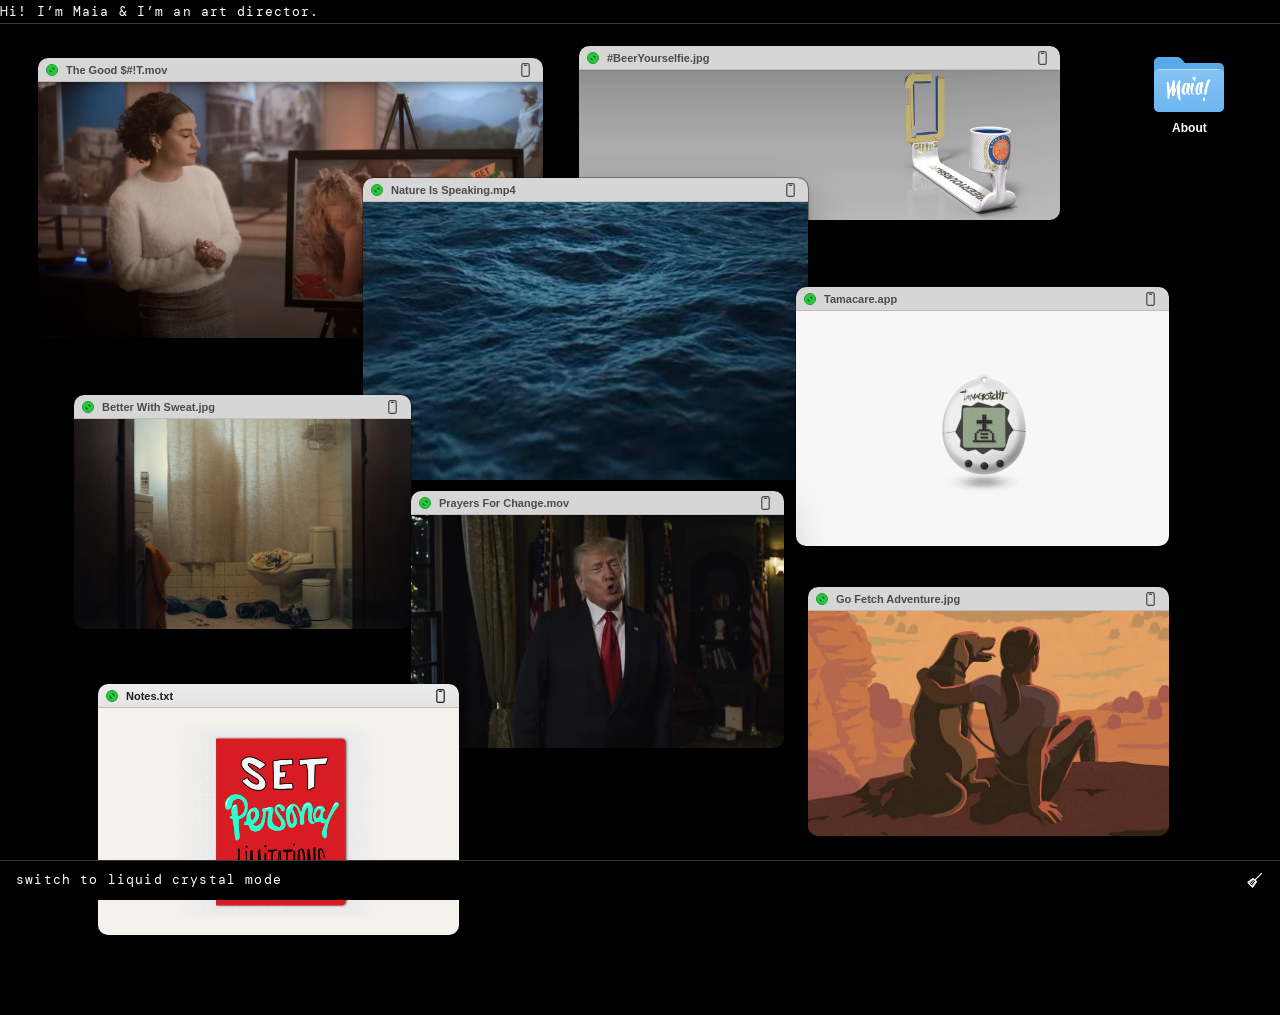
==== commit 425c8b26: "V2: broom in the bottom tab tidies the desktop back to the default layout Co-Authored-By: Claude Opu" ====
--- a/v2/index.html
+++ b/v2/index.html
@@ -448,6 +448,23 @@
   text-underline-offset: 4px;
 }
 .mode__btn:hover { text-decoration: underline; }
+.mode__tidy {
+  position: relative;
+  margin-left: auto;
+  display: grid;
+  place-items: center;
+  width: 18px; height: 18px;
+  padding: 0;
+  border: 0;
+  background: none;
+  color: var(--tab-fg);
+  cursor: pointer;
+  align-self: center;
+}
+.mode__tidy::before { content: ""; position: absolute; inset: -12px; }   /* 42px tap area */
+.mode__tidy svg { width: 16px; height: 16px; fill: none; stroke: currentColor; stroke-width: 1.3; stroke-linecap: round; stroke-linejoin: round; transition: transform .2s ease; }
+.mode__tidy:hover svg { transform: rotate(-14deg); }
+.mode__tidy:focus-visible { outline: 2px solid var(--select); outline-offset: 4px; border-radius: 3px; }
 .mode__btn:focus-visible { outline: 2px solid var(--select); outline-offset: 3px; }
 
 @media (prefers-reduced-motion: reduce) {
@@ -569,6 +586,13 @@
 
 <footer class="mode">
     <button class="mode__btn" id="modeBtn" type="button">switch to liquid crystal mode</button>
+    <button class="mode__tidy" id="tidy" type="button" aria-label="Tidy up the desktop" title="Tidy up">
+      <svg viewBox="0 0 16 16" aria-hidden="true">
+        <path d="M14.6 1.4 8.6 7.4"/>
+        <path d="M6.3 6.6 9.4 9.7 5.6 15 1 10.4z"/>
+        <path d="M7.2 8.5 3.4 12.6M8.4 9.6 5.2 13.6M6 7.4 2.3 11.4" stroke-width="1"/>
+      </svg>
+    </button>
   </footer>
 
 <script>
@@ -1025,6 +1049,12 @@
   ready = true;
   fitDesk();
   window.addEventListener('pagehide', save);
+  /* The broom: put every window and the folder back where they started */
+  document.getElementById('tidy').addEventListener('click', function () {
+    try { localStorage.removeItem(STORE); } catch (e) {}
+    place(true);
+    window.scrollTo({ top: 0, behavior: 'smooth' });
+  });
   document.addEventListener('visibilitychange', function () { if (document.visibilityState === 'hidden') save(); });
 })();
 </script>
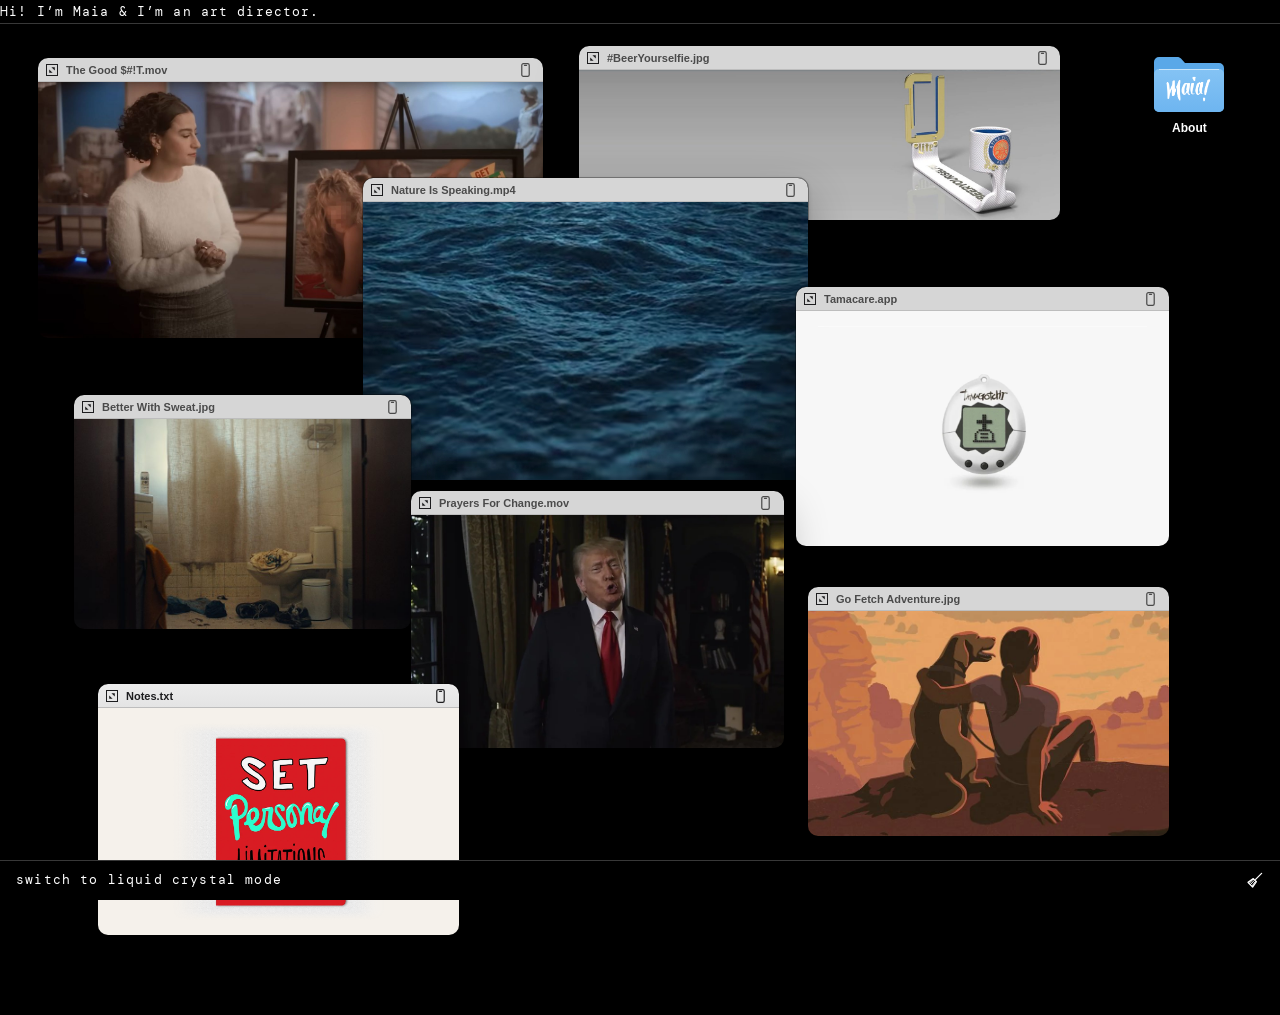
==== commit 46a9568e: "V2: expand button as a vintage black-on-grey zoom box Co-Authored-By: Claude Opus 5.5 <noreply@anthr" ====
--- a/v2/index.html
+++ b/v2/index.html
@@ -270,22 +270,23 @@
   touch-action: none;
 }
 .win.is-front .win__bar { background: linear-gradient(var(--chrome-top), var(--chrome)); color: var(--bar-fg-front); }
-.win__max {
+.win__max {                     /* vintage zoom box: black on grey, square */
   flex: none;
   position: relative;
   z-index: 4;                    /* above the corner resize handle */
   width: 12px; height: 12px;
   padding: 0;
-  border: 0.5px solid #1f9a33;
-  border-radius: 50%;
-  background: #2ac840;
+  border: 1px solid var(--bar-fg-front);
+  border-radius: 0;
+  background: transparent;
+  color: var(--bar-fg-front);
   cursor: pointer;
 }
 .win__max::before {              /* hit area for fingers */
   content: ""; position: absolute; inset: -8px;
 }
-.win__max svg { position: absolute; inset: 0; width: 100%; height: 100%; fill: #0b5c17; }
-.win__max:hover { background: #33d64a; }
+.win__max svg { position: absolute; inset: -1px; width: 12px; height: 12px; fill: currentColor; }
+.win__max:hover, .win__max[aria-pressed="true"] { background: var(--bar-fg-front); color: var(--chrome); }
 
 /* Full page: the window fills the screen below the menu bar */
 .win.is-full {
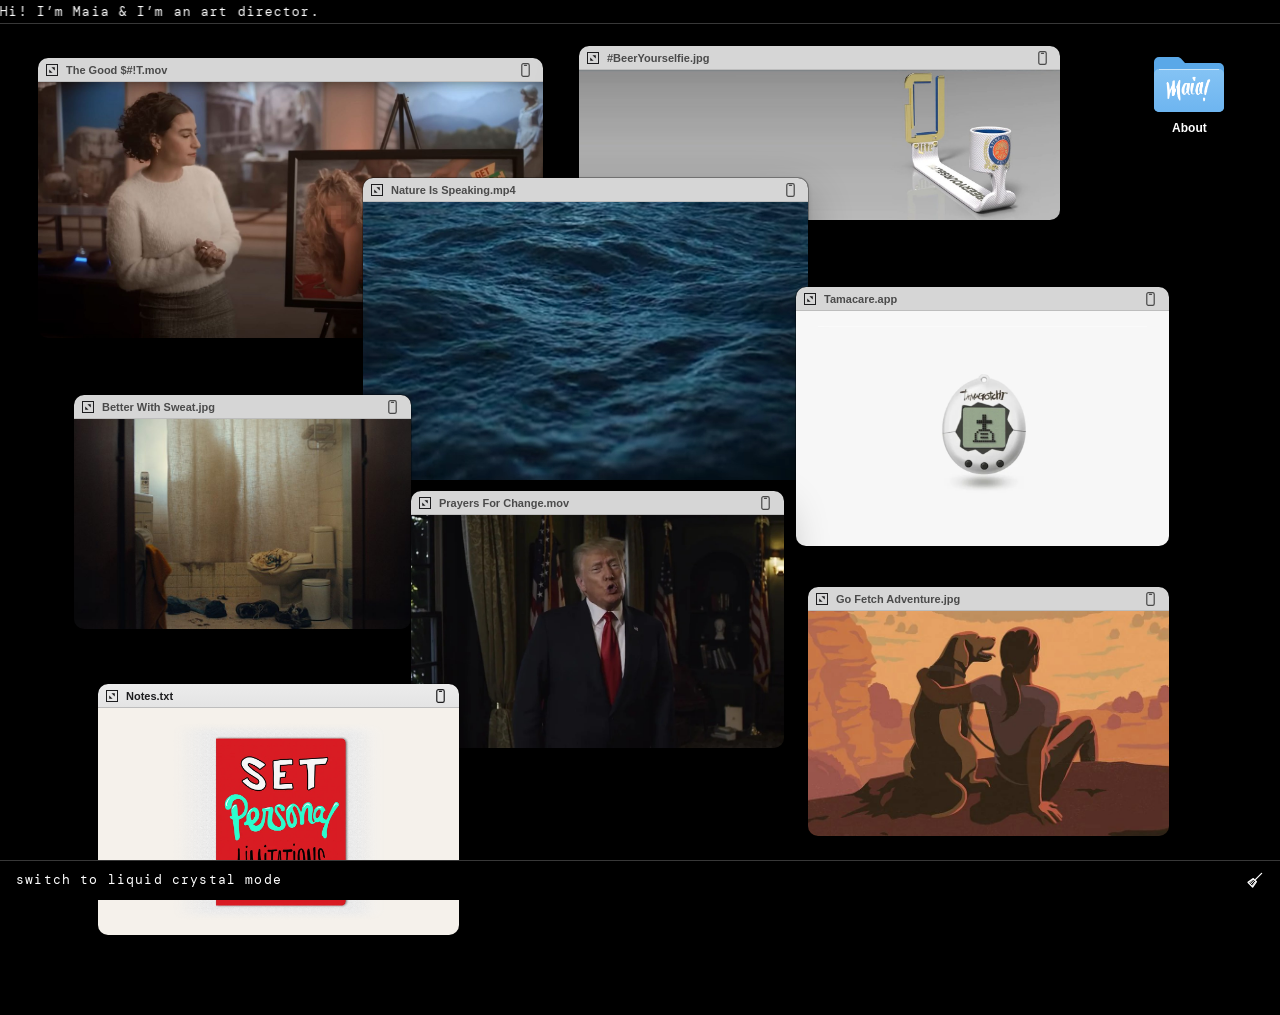
==== commit a6adf97c: "V2: close box on full-page windows and on the About window Co-Authored-By: Claude Opus 5.5 <noreply@" ====
--- a/v2/index.html
+++ b/v2/index.html
@@ -287,6 +287,25 @@
 }
 .win__max svg { position: absolute; inset: -1px; width: 12px; height: 12px; fill: currentColor; }
 .win__max:hover, .win__max[aria-pressed="true"] { background: var(--bar-fg-front); color: var(--chrome); }
+/* Close box: only shown while a window is full page; it returns to the desktop */
+.win__close { display: none; }
+.win.is-full .win__close, .win--doc .win__close {
+  display: block;
+  flex: none;
+  position: relative;
+  z-index: 4;
+  width: 12px; height: 12px;
+  padding: 0;
+  border: 1px solid var(--bar-fg-front);
+  border-radius: 0;
+  background: transparent;
+  color: var(--bar-fg-front);
+  cursor: pointer;
+}
+.win.is-full .win__close::before, .win--doc .win__close::before { content: ""; position: absolute; inset: -8px; }
+.win__close svg { position: absolute; inset: -1px; width: 12px; height: 12px; fill: none; stroke: currentColor; stroke-width: 1.2; }
+.win__close:hover { background: var(--bar-fg-front); color: var(--chrome); }
+.win__close:focus-visible { outline: 2px solid var(--select); outline-offset: 2px; }
 
 /* Full page: the window fills the screen below the menu bar */
 .win.is-full {
@@ -771,7 +790,7 @@
     w.addEventListener('pointerdown', function (e) {
       front(w);
       folder.classList.remove('is-selected');
-      if (e.target.closest('.rz, .win__mobile, .win__max, .doc__page, .win__phone') || w.classList.contains('is-full')) return;
+      if (e.target.closest('.rz, .win__mobile, .win__max, .win__close, .doc__page, .win__phone') || w.classList.contains('is-full')) return;
       var onBar = !!e.target.closest('.win__bar');
       if (!onBar && e.pointerType !== 'mouse') return;
       if (e.button !== 0) return;
@@ -813,6 +832,17 @@
 
     addHandles(w);
     w.querySelector('.win__max').addEventListener('click', function () { toggleFull(w); });
+    var close = document.createElement('button');
+    close.type = 'button';
+    close.className = 'win__close';
+    close.setAttribute('aria-label', 'Close full page');
+    close.innerHTML = '<svg viewBox="0 0 12 12" aria-hidden="true"><path d="M3.5 3.5l5 5M8.5 3.5l-5 5"/></svg>';
+    if (w === about) close.setAttribute('aria-label', 'Close About');
+    close.addEventListener('click', function () {
+      if (w.classList.contains('is-full')) toggleFull(w);
+      if (w === about) { about.hidden = true; fitDesk(); }   /* the About window can always be closed */
+    });
+    w.querySelector('.win__bar').insertBefore(close, w.querySelector('.win__max'));
     var mob = w.querySelector('.win__mobile');
     if (mob) mob.addEventListener('click', function () { toggleMobile(w); });
   });
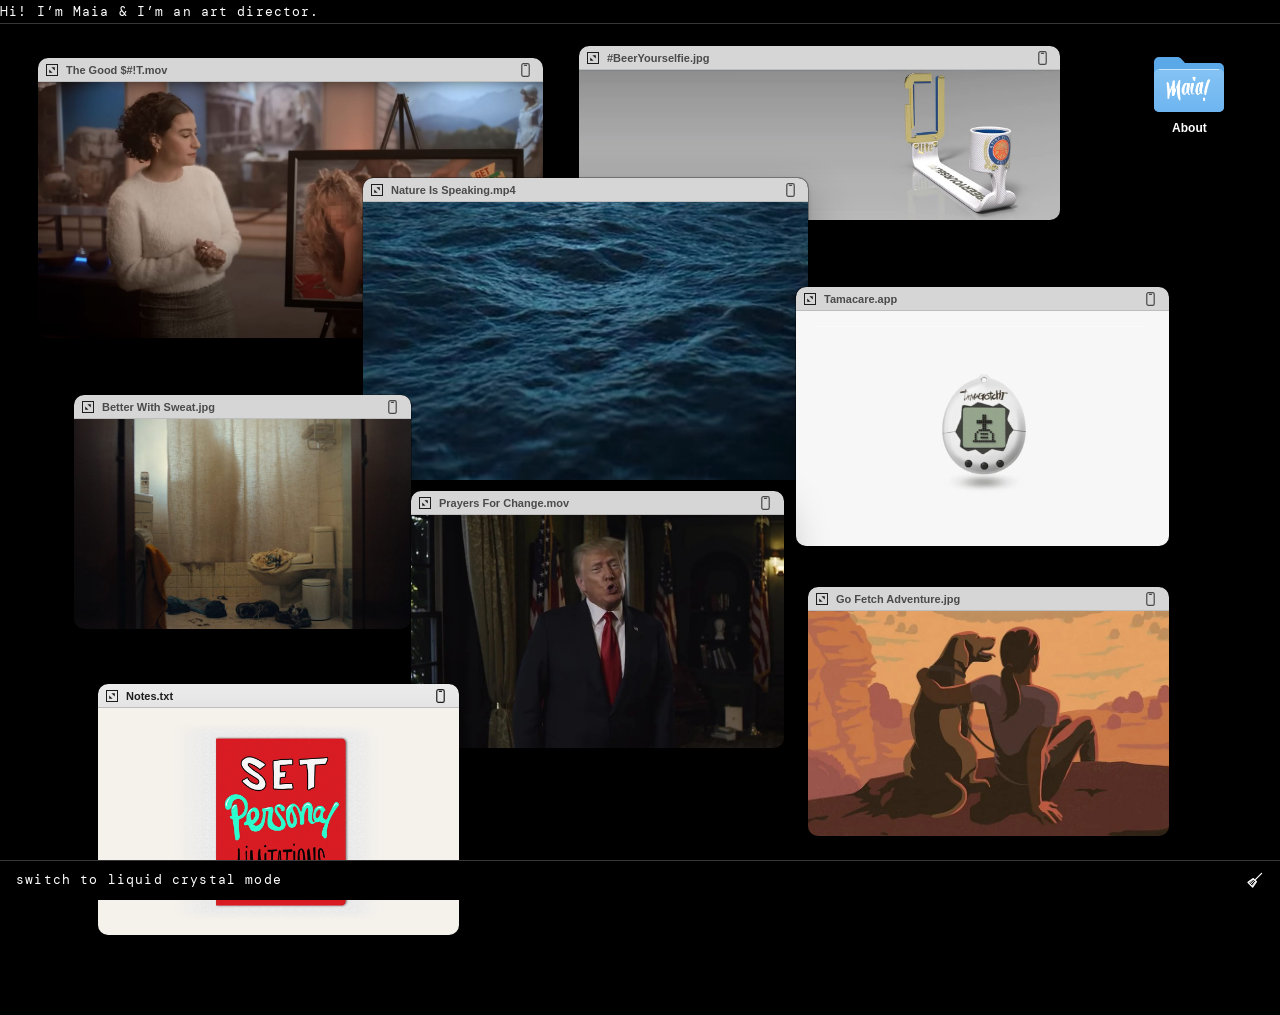
==== commit e28d94c6: "V2: working TextEdit toolbar (font, style, size, bold, italic, underline) Co-Authored-By: Claude Opu" ====
--- a/v2/index.html
+++ b/v2/index.html
@@ -394,13 +394,30 @@
   -webkit-user-select: none;
 }
 .doc__pick {
+  font: inherit;
+  color: var(--tools-fg);
   border: 0.5px solid var(--btn-edge);
   border-radius: 4px;
   background: var(--paper);
-  padding: 1px 6px;
-}
-.doc__pick::after { content: " \2304"; color: #888; }
-.doc__fmt { display: inline-flex; gap: 8px; font-family: Georgia, serif; font-size: 12px; }
+  padding: 1px 4px;
+  height: 20px;
+  cursor: pointer;
+}
+.doc__fmt { display: inline-flex; gap: 2px; font-family: Georgia, serif; font-size: 12px; }
+.doc__btn {
+  width: 20px; height: 20px;
+  padding: 0;
+  border: 0;
+  border-radius: 4px;
+  background: none;
+  color: var(--tools-fg);
+  font: inherit;
+  cursor: pointer;
+}
+.doc__btn:hover { background: var(--hover); }
+.doc__btn[aria-pressed="true"] { background: var(--tools-fg); color: var(--tools); }
+.doc__pick:focus-visible, .doc__btn:focus-visible { outline: 2px solid var(--select); outline-offset: 1px; }
+.doc__page.is-u p { text-decoration: underline; text-underline-offset: 2px; }
 .doc__page {
   padding: 22px 26px 26px;
   max-height: min(62vh, 560px);
@@ -586,11 +603,29 @@
     <article class="win win--doc" data-id="about" hidden aria-label="About Maia">
       <div class="win__bar"><button class="win__max" type="button" aria-label="Full page" aria-pressed="false"><svg viewBox="0 0 12 12" aria-hidden="true"><path d="M3.2 8.8V5.4l3.4 3.4zM8.8 3.2v3.4L5.4 3.2z"/></svg></button>
         <span class="win__name">About Maia.rtf</span></div>
-      <div class="doc__tools" aria-hidden="true">
-        <span class="doc__pick">Helvetica Neue</span>
-        <span class="doc__pick">Regular</span>
-        <span class="doc__pick">13</span>
-        <span class="doc__fmt"><b>B</b><i>I</i><u>U</u></span>
+      <div class="doc__tools" role="toolbar" aria-label="Text style">
+        <select class="doc__pick" id="docFont" aria-label="Font">
+          <option value="'Helvetica Neue', Helvetica, Arial, sans-serif">Helvetica Neue</option>
+          <option value="'DM Mono', 'Courier New', monospace">DM Mono</option>
+          <option value="Georgia, 'Times New Roman', serif">Georgia</option>
+          <option value="'Times New Roman', Times, serif">Times</option>
+          <option value="'Courier New', Courier, monospace">Courier</option>
+        </select>
+        <select class="doc__pick" id="docStyle" aria-label="Typeface style">
+          <option value="regular">Regular</option>
+          <option value="bold">Bold</option>
+          <option value="italic">Italic</option>
+          <option value="bold-italic">Bold Italic</option>
+        </select>
+        <select class="doc__pick" id="docSize" aria-label="Font size">
+          <option>10</option><option>11</option><option>12</option><option selected>13</option>
+          <option>14</option><option>16</option><option>18</option><option>24</option>
+        </select>
+        <span class="doc__fmt">
+          <button class="doc__btn" id="docB" type="button" aria-pressed="false" aria-label="Bold"><b>B</b></button>
+          <button class="doc__btn" id="docI" type="button" aria-pressed="false" aria-label="Italic"><i>I</i></button>
+          <button class="doc__btn" id="docU" type="button" aria-pressed="false" aria-label="Underline"><u>U</u></button>
+        </span>
       </div>
       <div class="doc__page">
         <img class="doc__art" src="../assets/side.png" alt="Line drawing of Maia in sunglasses" width="900" height="695" loading="lazy">
@@ -790,7 +825,7 @@
     w.addEventListener('pointerdown', function (e) {
       front(w);
       folder.classList.remove('is-selected');
-      if (e.target.closest('.rz, .win__mobile, .win__max, .win__close, .doc__page, .win__phone') || w.classList.contains('is-full')) return;
+      if (e.target.closest('.rz, .doc__pick, .doc__btn, .win__mobile, .win__max, .win__close, .doc__page, .win__phone') || w.classList.contains('is-full')) return;
       var onBar = !!e.target.closest('.win__bar');
       if (!onBar && e.pointerType !== 'mouse') return;
       if (e.button !== 0) return;
@@ -1080,6 +1115,32 @@
   ready = true;
   fitDesk();
   window.addEventListener('pagehide', save);
+  /* TextEdit toolbar: every control changes the About text */
+  var page = about.querySelector('.doc__page');
+  var fFont = document.getElementById('docFont'), fStyle = document.getElementById('docStyle'),
+      fSize = document.getElementById('docSize');
+  var bB = document.getElementById('docB'), bI = document.getElementById('docI'), bU = document.getElementById('docU');
+  function press(btn, on) { btn.setAttribute('aria-pressed', on ? 'true' : 'false'); }
+  function on(btn) { return btn.getAttribute('aria-pressed') === 'true'; }
+  function applyDoc() {
+    page.style.fontFamily = fFont.value;
+    page.style.fontSize = fSize.value + 'px';
+    page.style.fontWeight = on(bB) ? '700' : '';
+    page.style.fontStyle = on(bI) ? 'italic' : '';
+    page.classList.toggle('is-u', on(bU));
+  }
+  function syncStyle() { fStyle.value = on(bB) && on(bI) ? 'bold-italic' : on(bB) ? 'bold' : on(bI) ? 'italic' : 'regular'; }
+  fFont.addEventListener('change', applyDoc);
+  fSize.addEventListener('change', applyDoc);
+  fStyle.addEventListener('change', function () {
+    press(bB, fStyle.value.indexOf('bold') > -1);
+    press(bI, fStyle.value.indexOf('italic') > -1);
+    applyDoc();
+  });
+  bB.addEventListener('click', function () { press(bB, !on(bB)); syncStyle(); applyDoc(); });
+  bI.addEventListener('click', function () { press(bI, !on(bI)); syncStyle(); applyDoc(); });
+  bU.addEventListener('click', function () { press(bU, !on(bU)); applyDoc(); });
+
   /* The broom: put every window and the folder back where they started */
   document.getElementById('tidy').addEventListener('click', function () {
     try { localStorage.removeItem(STORE); } catch (e) {}
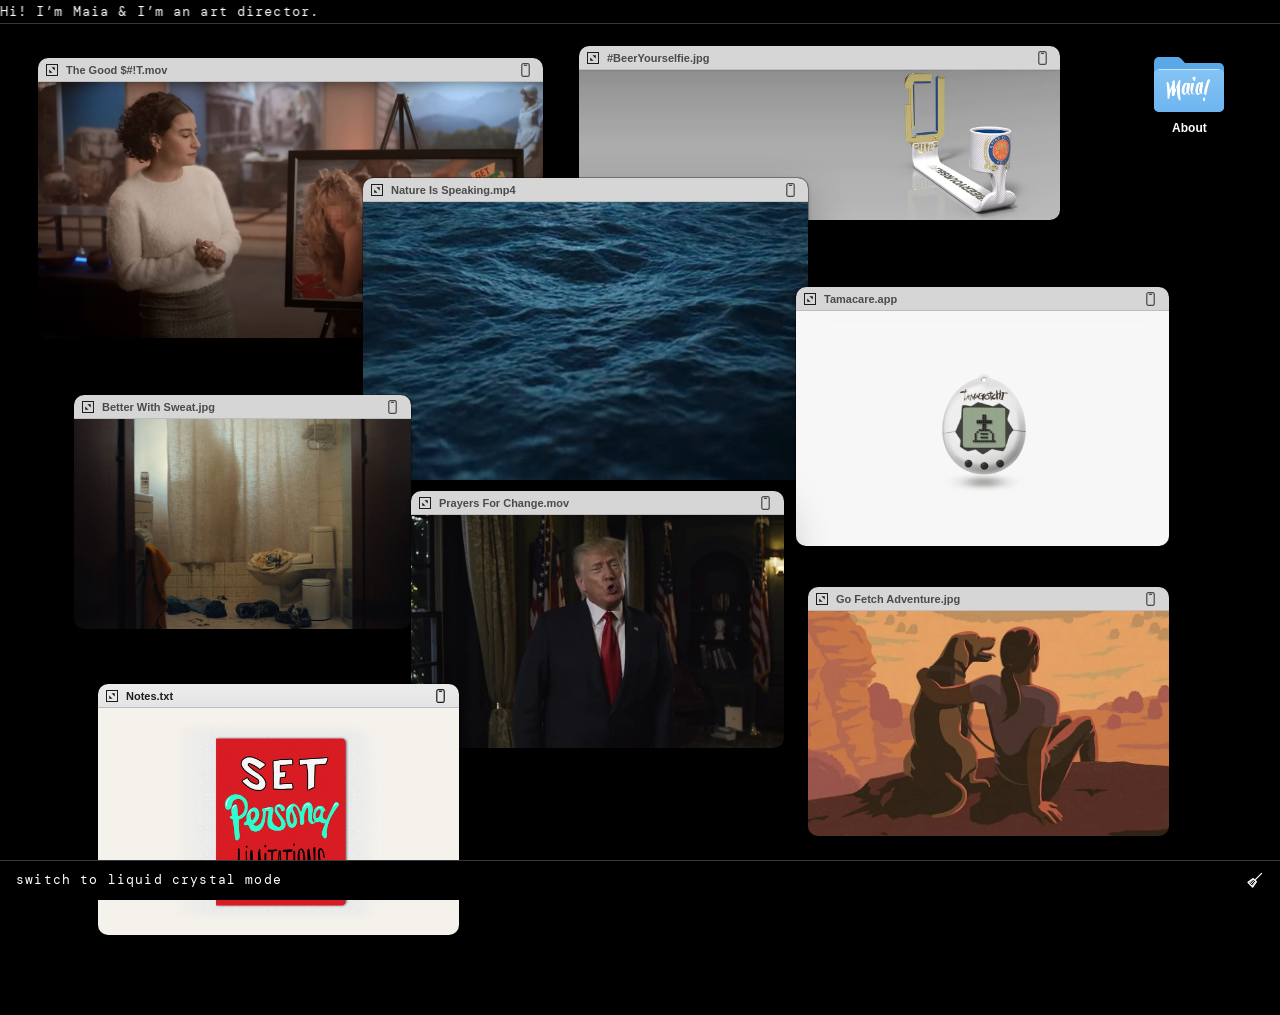
==== commit ff50273b: "V2: clicking a window enlarges it (click away to return); expand shows the whole project page Co-Aut" ====
--- a/v2/index.html
+++ b/v2/index.html
@@ -327,6 +327,27 @@
 .win.is-full .win__body--product img { padding: 3%; }
 .win--doc.is-full .doc__page { flex: 1 1 auto; min-height: 0; max-height: none; }
 body.has-full { overflow: hidden; }
+/* full page shows the whole project page */
+.win.is-full .win__body { display: none; }
+.win.is-full .win__phone { display: block; }
+
+/* Enlarged on click: centred over a dimmed desk; click the dimmed area to go back */
+.peek-veil {
+  position: fixed;
+  inset: 0;
+  z-index: 99990;
+  background: rgba(0,0,0,.6);
+  cursor: zoom-out;
+}
+.win.is-peek {
+  position: fixed;
+  z-index: 99995 !important;
+  transition: none;
+  box-shadow: var(--shadow-lift);
+}
+.win.is-peek .rz { display: none; }
+.win.is-peek .win__bar { cursor: default; }
+.win.is-peek .win__body { cursor: zoom-out; }
 
 /* Mobile view: the window turns phone-shaped and shows the project page at phone width */
 .win__phone { display: none; flex: 1 1 auto; min-height: 0; background: #fff; }
@@ -365,7 +386,7 @@
   outline-offset: 2px;
 }
 
-.win__body { position: relative; display: block; background: var(--backdrop, #000); cursor: pointer; }
+.win__body { position: relative; display: block; background: var(--backdrop, #000); cursor: zoom-in; }
 .win__body img, .win__body video {
   width: 100%;
   height: auto;
@@ -774,7 +795,7 @@
     var data = { mode: mode, W: W, z: z, wins: {}, folder: { x: folder._x / W, y: folder._y / W, z: +folder.style.zIndex || 5 } };
     wins.forEach(function (w) {
       data.wins[w.getAttribute('data-id')] = {
-        x: w._x / W, y: w._y / W, w: w.offsetWidth / W,
+        x: w._x / W, y: w._y / W, w: (w.classList.contains('is-peek') ? w._peek.w : w.offsetWidth) / W,
         h: w.style.height ? parseFloat(w.style.height) / W : 0,
         z: +w.style.zIndex || 10,
         mobile: w.classList.contains('is-mobile'),
@@ -825,6 +846,7 @@
     w.addEventListener('pointerdown', function (e) {
       front(w);
       folder.classList.remove('is-selected');
+      if (w.classList.contains('is-peek')) { if (!e.target.closest('button')) { e.preventDefault(); } return; }
       if (e.target.closest('.rz, .doc__pick, .doc__btn, .win__mobile, .win__max, .win__close, .doc__page, .win__phone') || w.classList.contains('is-full')) return;
       var onBar = !!e.target.closest('.win__bar');
       if (!onBar && e.pointerType !== 'mouse') return;
@@ -849,11 +871,9 @@
       if (!drag || drag.w !== w) return;
       var d = drag; drag = null;
       w.classList.remove('is-dragging');
-      /* A click on the picture without dragging opens the project. */
-      if (!d.moved && e.type === 'pointerup' && !e.target.closest('.win__bar')) {
-        var link = w.querySelector('.win__body[href]');
-        save();
-        if (link) window.location.href = link.getAttribute('href');
+      /* A click on the picture without dragging enlarges the window (nothing opens). */
+      if (!d.moved && e.type === 'pointerup' && !e.target.closest('.win__bar') && w.querySelector('.win__body')) {
+        peek(w);
       }
     }
     w.addEventListener('pointerup', end);
@@ -861,8 +881,10 @@
     var body = w.querySelector('.win__body[href]');
     /* Mouse clicks are handled above; keyboard activation (detail 0) still follows the link. */
     if (body) body.addEventListener('click', function (e) {
-      /* Mouse clicks are handled on pointerup; touch taps and keyboard follow the link. */
-      if (e.detail !== 0 && lastPointer === 'mouse' && !w.classList.contains('is-full')) e.preventDefault();
+      /* never follow the link; taps and Enter enlarge the window instead (mouse is handled on pointerup) */
+      e.preventDefault();
+      if (w.classList.contains('is-peek')) { unpeek(); return; }
+      if (e.detail === 0 || lastPointer !== 'mouse') peek(w);
     });
 
     addHandles(w);
@@ -886,25 +908,13 @@
   var PHONE_W = 360, PHONE_RATIO = 9 / 18.5;
   function toggleMobile(w, forceOff) {
     var btn = w.querySelector('.win__mobile');
+    if (!forceOff) unpeek();
     var on = forceOff ? false : !w.classList.contains('is-mobile');
     if (on === w.classList.contains('is-mobile')) return;
     if (on) {
       w._beforeMobile = { w: w.offsetWidth, x: w._x };
       var width = Math.min(PHONE_W, desk.clientWidth);
-      var phone = w.querySelector('.win__phone');
-      if (!phone) {
-        phone = document.createElement('div');
-        phone.className = 'win__phone';
-        var f = document.createElement('iframe');
-        f.title = w.querySelector('.win__name').textContent + ' in mobile view';
-        f.src = btn.getAttribute('data-src');
-        f.addEventListener('load', function () {
-          /* links inside the phone open in the whole tab, not inside the window */
-          try { f.contentDocument.querySelectorAll('a[href]').forEach(function (a) { if (!a.target) a.target = '_top'; }); } catch (e) {}
-        });
-        phone.appendChild(f);
-        w.insertBefore(phone, w.querySelector('.rz'));
-      }
+      ensureFrame(w);
       w.classList.add('is-mobile');
       w.style.width = width + 'px';
       w.style.height = Math.round(width / PHONE_RATIO) + 'px';
@@ -923,8 +933,79 @@
   }
 
   /* The green dot: fill the screen, tap again (or press Esc) to go back. */
+  /* The project page itself, loaded into the window on demand (phone view and full page) */
+  function ensureFrame(w) {
+    var btn = w.querySelector('.win__mobile');
+    if (!btn) return null;
+    var phone = w.querySelector('.win__phone');
+    if (!phone) {
+      phone = document.createElement('div');
+      phone.className = 'win__phone';
+      var f = document.createElement('iframe');
+      f.title = w.querySelector('.win__name').textContent;
+      f.src = btn.getAttribute('data-src');
+      f.addEventListener('load', function () {
+        /* links inside the window open in the whole tab */
+        try { f.contentDocument.querySelectorAll('a[href]').forEach(function (a) { if (!a.target) a.target = '_top'; }); } catch (e) {}
+      });
+      phone.appendChild(f);
+      w.insertBefore(phone, w.querySelector('.rz'));
+    }
+    return phone;
+  }
+
+  /* Click a window: it grows in the middle of the screen; click anywhere off it (or Esc) to put it back. */
+  var veil = document.createElement('div');
+  veil.className = 'peek-veil';
+  veil.hidden = true;
+  desk.appendChild(veil);   /* inside the desk so the enlarged window can sit above it */
+  var peeked = null;
+  function flip(w, from) {
+    if (reduceMotion || !w.animate) return;
+    var to = w.getBoundingClientRect();
+    if (!to.width) return;
+    w.animate([
+      { transformOrigin: 'top left', transform: 'translate(' + (from.left - to.left) + 'px,' + (from.top - to.top) + 'px) scale(' + (from.width / to.width) + ')' },
+      { transformOrigin: 'top left', transform: 'none' }
+    ], { duration: 260, easing: 'cubic-bezier(.2,.8,.2,1)' });
+  }
+  function peek(w) {
+    if (peeked || w.classList.contains('is-full') || w.classList.contains('is-mobile')) return;
+    var from = w.getBoundingClientRect();
+    var ratio = w.offsetWidth / w.offsetHeight;
+    var vw = window.innerWidth, vh = window.innerHeight;
+    var topBand = 24, bottomBand = 38, pad = vw < 700 ? 12 : 40;
+    var maxH = vh - topBand - bottomBand - pad * 2;
+    var width = Math.min(vw - pad * 2, 1200, maxH * ratio);
+    var height = width / ratio;
+    w._peek = { w: w.offsetWidth };
+    w.classList.add('is-peek');
+    w.style.width = width + 'px';
+    w.style.left = ((vw - width) / 2) + 'px';
+    w.style.top = (topBand + (vh - topBand - bottomBand - height) / 2) + 'px';
+    w.style.transform = 'none';
+    veil.hidden = false;
+    peeked = w;
+    flip(w, from);
+  }
+  function unpeek() {
+    var w = peeked;
+    if (!w) return;
+    var from = w.getBoundingClientRect();
+    peeked = null;
+    veil.hidden = true;
+    w.classList.remove('is-peek');
+    w.style.left = ''; w.style.top = '';
+    w.style.width = w._peek.w + 'px';
+    setPos(w, w._x, w._y);
+    flip(w, from);
+  }
+  veil.addEventListener('click', unpeek);
+
   function toggleFull(w) {
+    unpeek();
     var on = !w.classList.contains('is-full');
+    if (on) ensureFrame(w);
     wins.forEach(function (o) {
       o.classList.remove('is-full');
       o.querySelector('.win__max').setAttribute('aria-pressed', 'false');
@@ -939,6 +1020,7 @@
   }
   document.addEventListener('keydown', function (e) {
     if (e.key !== 'Escape') return;
+    if (peeked) { unpeek(); return; }
     var full = desk.querySelector('.win.is-full');
     if (full) toggleFull(full);
   });
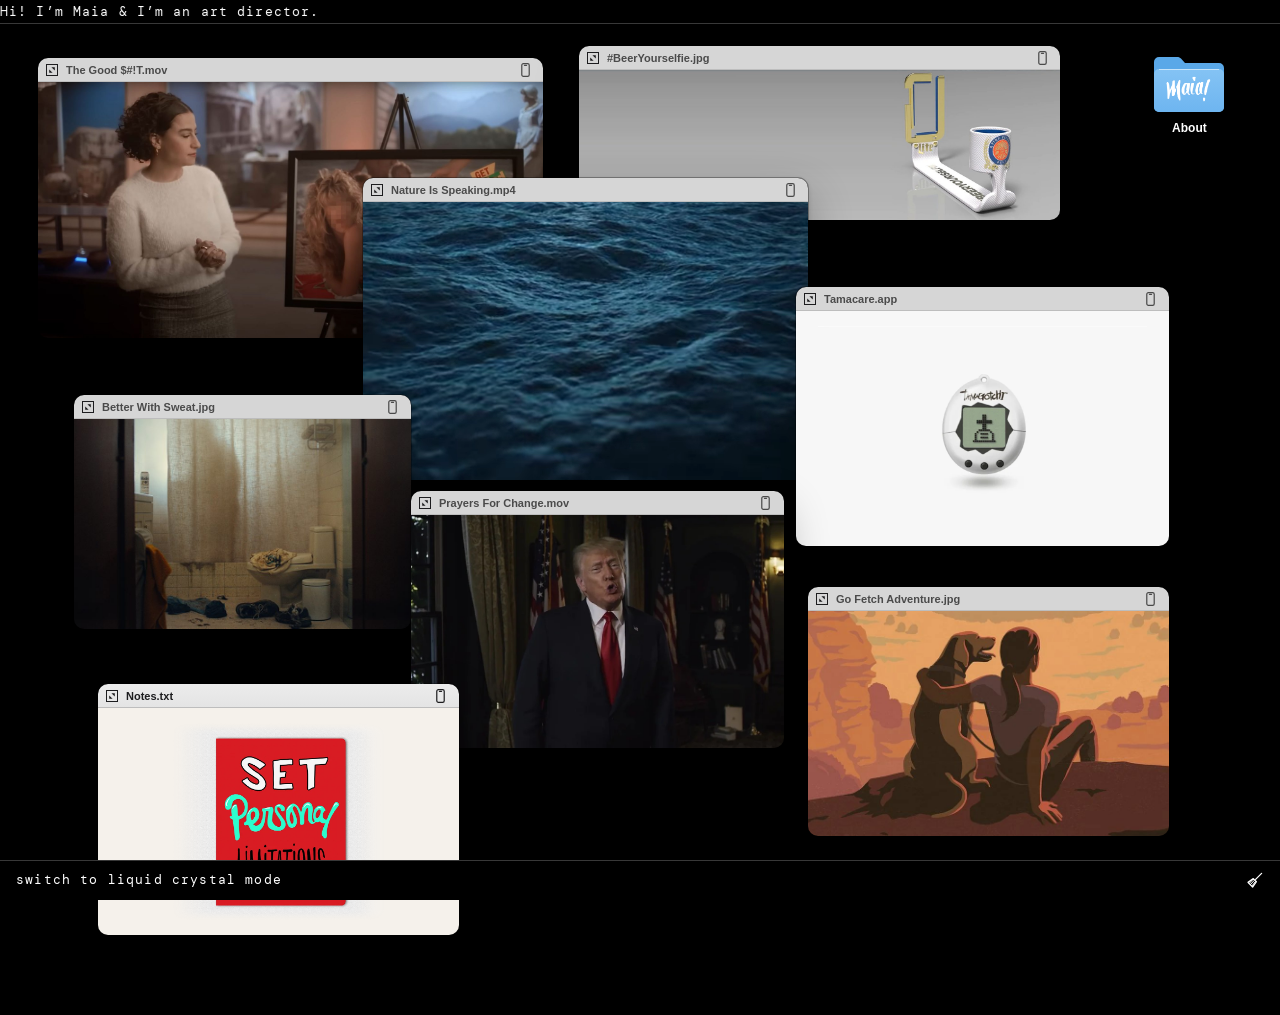
==== commit 3828e432: "V2: second click turns the enlarged window into the project page on the desktop Co-Authored-By: Clau" ====
--- a/v2/index.html
+++ b/v2/index.html
@@ -289,7 +289,7 @@
 .win__max:hover, .win__max[aria-pressed="true"] { background: var(--bar-fg-front); color: var(--chrome); }
 /* Close box: only shown while a window is full page; it returns to the desktop */
 .win__close { display: none; }
-.win.is-full .win__close, .win--doc .win__close {
+.win.is-full .win__close, .win.is-peek .win__close, .win--doc .win__close {
   display: block;
   flex: none;
   position: relative;
@@ -302,7 +302,7 @@
   color: var(--bar-fg-front);
   cursor: pointer;
 }
-.win.is-full .win__close::before, .win--doc .win__close::before { content: ""; position: absolute; inset: -8px; }
+.win.is-full .win__close::before, .win.is-peek .win__close::before, .win--doc .win__close::before { content: ""; position: absolute; inset: -8px; }
 .win__close svg { position: absolute; inset: -1px; width: 12px; height: 12px; fill: none; stroke: currentColor; stroke-width: 1.2; }
 .win__close:hover { background: var(--bar-fg-front); color: var(--chrome); }
 .win__close:focus-visible { outline: 2px solid var(--select); outline-offset: 2px; }
@@ -347,7 +347,9 @@
 }
 .win.is-peek .rz { display: none; }
 .win.is-peek .win__bar { cursor: default; }
-.win.is-peek .win__body { cursor: zoom-out; }
+.win.is-peek .win__body { cursor: zoom-in; }
+.win.is-reading .win__body { display: none; }
+.win.is-reading .win__phone { display: block; }
 
 /* Mobile view: the window turns phone-shaped and shows the project page at phone width */
 .win__phone { display: none; flex: 1 1 auto; min-height: 0; background: #fff; }
@@ -846,7 +848,7 @@
     w.addEventListener('pointerdown', function (e) {
       front(w);
       folder.classList.remove('is-selected');
-      if (w.classList.contains('is-peek')) { if (!e.target.closest('button')) { e.preventDefault(); } return; }
+      if (w.classList.contains('is-peek')) { if (!e.target.closest('button, .win__phone')) { e.preventDefault(); } return; }
       if (e.target.closest('.rz, .doc__pick, .doc__btn, .win__mobile, .win__max, .win__close, .doc__page, .win__phone') || w.classList.contains('is-full')) return;
       var onBar = !!e.target.closest('.win__bar');
       if (!onBar && e.pointerType !== 'mouse') return;
@@ -883,7 +885,7 @@
     if (body) body.addEventListener('click', function (e) {
       /* never follow the link; taps and Enter enlarge the window instead (mouse is handled on pointerup) */
       e.preventDefault();
-      if (w.classList.contains('is-peek')) { unpeek(); return; }
+      if (w.classList.contains('is-peek')) { read(w); return; }
       if (e.detail === 0 || lastPointer !== 'mouse') peek(w);
     });
 
@@ -896,6 +898,7 @@
     close.innerHTML = '<svg viewBox="0 0 12 12" aria-hidden="true"><path d="M3.5 3.5l5 5M8.5 3.5l-5 5"/></svg>';
     if (w === about) close.setAttribute('aria-label', 'Close About');
     close.addEventListener('click', function () {
+      if (w.classList.contains('is-peek')) { unpeek(); return; }
       if (w.classList.contains('is-full')) toggleFull(w);
       if (w === about) { about.hidden = true; fitDesk(); }   /* the About window can always be closed */
     });
@@ -988,13 +991,29 @@
     peeked = w;
     flip(w, from);
   }
+  /* Second click: the enlarged window becomes the whole project page, still on the desktop */
+  function read(w) {
+    if (peeked !== w || w.classList.contains('is-reading') || !ensureFrame(w)) return;
+    var from = w.getBoundingClientRect();
+    var vw = window.innerWidth, vh = window.innerHeight;
+    var topBand = 24, bottomBand = 38, pad = vw < 700 ? 12 : 40;
+    var width = Math.min(vw - pad * 2, 1100);
+    var height = vh - topBand - bottomBand - pad * 2;
+    w.classList.add('is-reading');
+    w.style.width = width + 'px';
+    w.style.height = height + 'px';
+    w.style.left = ((vw - width) / 2) + 'px';
+    w.style.top = (topBand + pad) + 'px';
+    flip(w, from);
+  }
   function unpeek() {
     var w = peeked;
     if (!w) return;
     var from = w.getBoundingClientRect();
     peeked = null;
     veil.hidden = true;
-    w.classList.remove('is-peek');
+    w.classList.remove('is-peek', 'is-reading');
+    w.style.height = '';
     w.style.left = ''; w.style.top = '';
     w.style.width = w._peek.w + 'px';
     setPos(w, w._x, w._y);
